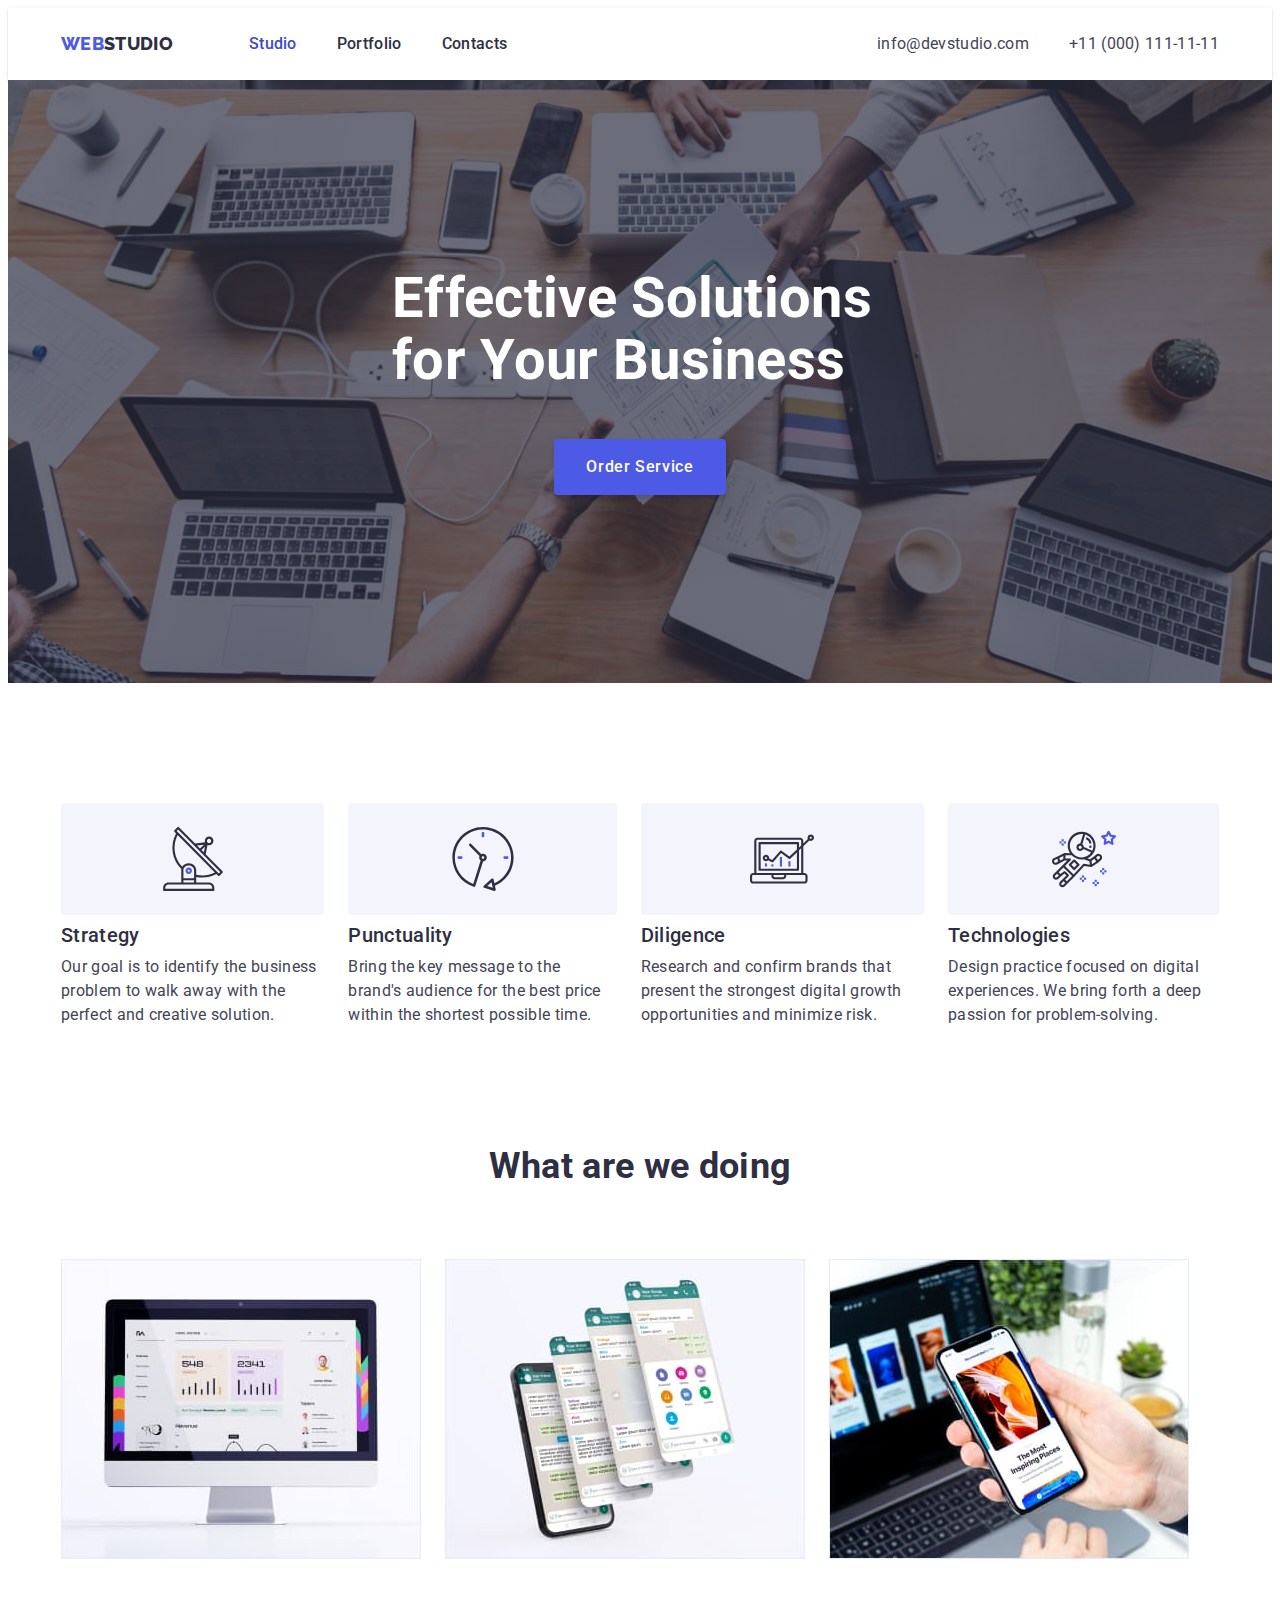
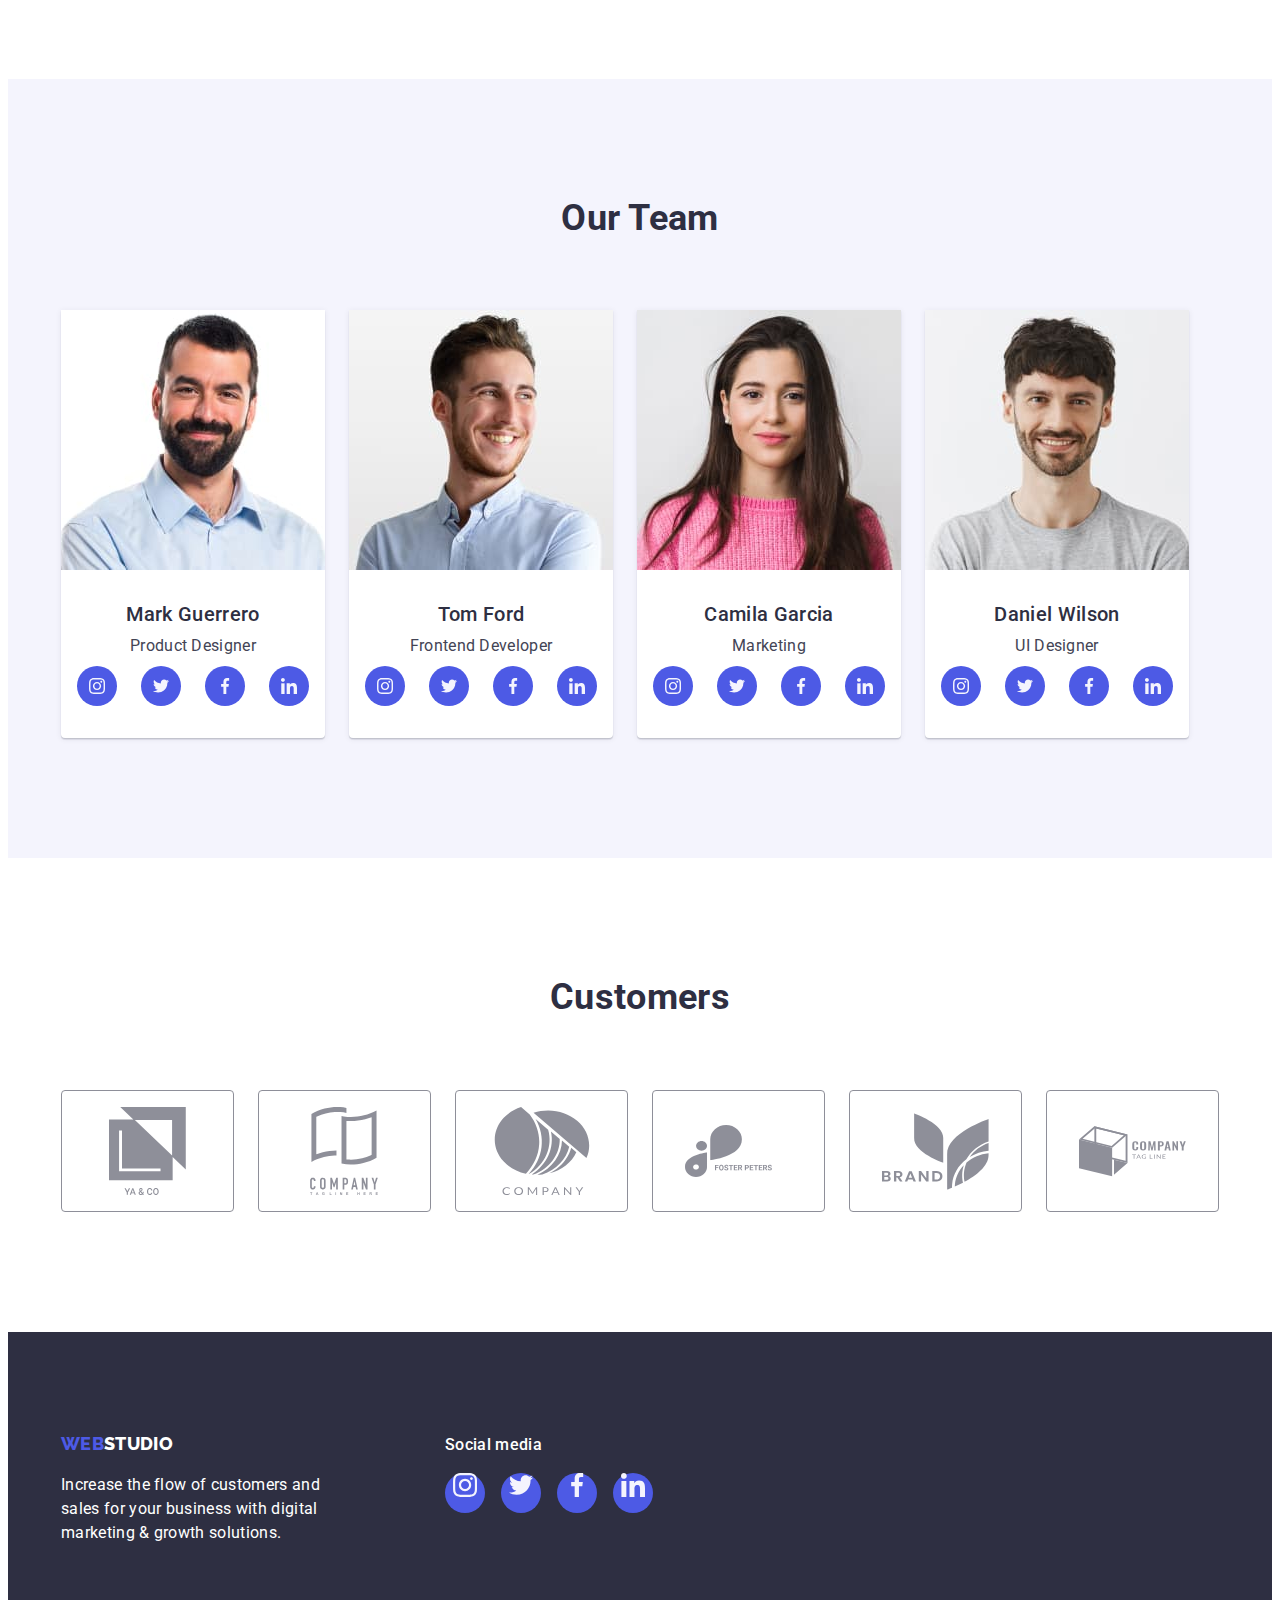
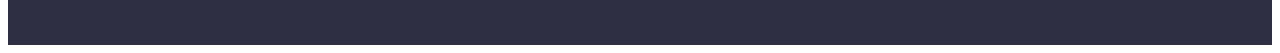
==== index.html @ f819ed76 "105" ====
<!DOCTYPE html>
<html lang="en">
	<head>
		<meta charset="UTF-8" />
		<meta http-equiv="X-UA-Compatible" content="IE=edge" />
		<meta name="viewport" content="width=device-width, initial-scale=1.0" />
		<link rel="preconnect" href="https://fonts.googleapis.com" />
		<link rel="preconnect" href="https://fonts.gstatic.com" crossorigin />
		<link
			href="https://fonts.googleapis.com/css2?family=Raleway:wght@800&family=Roboto:wght@400;500;700;900&display=swap"
			rel="stylesheet"
		/>
		<link
			rel="stylesheet"
			href="https://cdnjs.cloudflare.com/ajax/libs/modern-normalize/1.1.0/modern-normalize.min.css"
			integrity="sha512-wpPYUAdjBVSE4KJnH1VR1HeZfpl1ub8YT/NKx4PuQ5NmX2tKuGu6U/JRp5y+Y8XG2tV+wKQpNHVUX03MfMFn9Q=="
			crossorigin="anonymous"
			referrerpolicy="no-referrer"
		/>
		<link rel="stylesheet" href="./css/style.css" />
		<title>WebStudio</title>
	</head>
	<body>
		<header class="header">
			<div class="container navigation">
				<nav class="nav-links">
					<a class="logo link" href="./index.html">Web<span class="log dark">Studio</span></a>
					<ul class="list">
						<li><a class="nav link active" href="./index.html">Studio</a></li>
						<li><a class="nav link" href="./portfolio.html">Portfolio</a></li>
						<li><a class="nav link" href="">Contacts</a></li>
					</ul>
				</nav>
				<address class="address">
					<ul class="list">
						<li><a class="address link" href="mailto:info@devstudio.com">info@devstudio.com</a></li>
						<li><a class="address link" href="tel:+110001111111">+11 (000) 111-11-11</a></li>
					</ul>
				</address>
			</div>
		</header>
		<main>
			<section class="section-hero">
				<div class="hero-bg">
					<div class="container">
						<h1 class="hero-header">Effective Solutions <span class="hero-for">for</span> Your Business</h1>
						<button class="button hero" type="button">Order Service</button>
					</div>
				</div>
			</section>
			<section class="section adv">
				<div class="container advanteges">
					<h2 class="section-header hide">Our advanteges</h2>
					<ul class="list">
						<li class="adv-item rad">
							<h3 class="item-header">Strategy</h3>
							<p class="item-text">
								Our goal is to identify the business problem to walk away with the perfect and creative solution.
							</p>
						</li>
						<li class="adv-item clo">
							<div class="adv-icon "></div>
							<h3 class="item-header">Punctuality</h3>
							<p class="item-text">
								Bring the key message to the brand's audience for the best price within the shortest possible time.
							</p>
						</li>
						<li class="adv-item lap">
							<div class="adv-icon"></div>
							<h3 class="item-header">Diligence</h3>
							<p class="item-text">
								Research and confirm brands that present the strongest digital growth opportunities and minimize risk.
							</p>
						</li>
						<li class="adv-item ast">
							<div class="adv-icon"></div>
							<h3 class="item-header">Technologies</h3>
							<p class="item-text">
								Design practice focused on digital experiences. We bring forth a deep passion for problem-solving.
							</p>
						</li>
					</ul>
				</div>
			</section>
			<section class="section do">
				<div class="container doing">
					<h2 class="section-header">What are we doing</h2>
					<ul class="list">
						<li>
							<img src="./images/mac.jpg" alt="monoblock pc" width="360" height="300" />
						</li>
						<li>
							<img src="./images/screenshots.jpg" alt="phone and screenshots" width="360" height="300" />
						</li>
						<li>
							<img src="./images/phone.jpg" alt="phone in hand" width="360" height="300" />
						</li>
					</ul>
				</div>
			</section>
			<section class="section team">
				<div class="container team">
					<h2 class="section-header">Our Team</h2>
					<ul class="list">
						<li class="team item">
							<img class="portrate" src="./images/mark.jpg" alt="mark guerrero" width="264" height="260" />
							<div class="name-pos">
								<h3 class="name">Mark Guerrero</h3>
								<p class="position">Product Designer</p>
								<div class="socials">
									<ul class="icons list">
										<li>
											<a href="#" class="icon">
												<svg class="svg">
													<use href="./images/icons.svg#instagram"></use>
												</svg>
											</a>
										</li>
										<li>
											<a href="#" class="icon">
												<svg class="svg">
													<use href="./images/icons.svg#twitter"></use>
												</svg>
											</a>
										</li>
										<li>
											<a href="#" class="icon">
												<svg class="svg">
													<use href="./images/icons.svg#facebook"></use>
												</svg>
											</a>
										</li>
										<li>
											<a href="#" class="icon">
												<svg class="svg">
													<use href="./images/icons.svg#linkedin"></use>
												</svg>
											</a>
										</li>
									</ul>
								</div>
							</div>
						</li>
						<li class="team item">
							<img class="portrate" src="./images/tom.jpg" alt="tom ford" width="264" height="260" />
							<div class="name-pos">
								<h3 class="name">Tom Ford</h3>
								<p class="position">Frontend Developer</p>
								<div class="socials">
									<ul class="icons list">
										<li>
											<a href="#" class="icon">
												<svg class="svg">
													<use href="./images/icons.svg#instagram"></use>
												</svg>
											</a>
										</li>
										<li>
											<a href="#" class="icon">
												<svg class="svg">
													<use href="./images/icons.svg#twitter"></use>
												</svg>
											</a>
										</li>
										<li>
											<a href="#" class="icon">
												<svg class="svg">
													<use href="./images/icons.svg#facebook"></use>
												</svg>
											</a>
										</li>
										<li>
											<a href="#" class="icon">
												<svg class="svg">
													<use href="./images/icons.svg#linkedin"></use>
												</svg>
											</a>
										</li>
									</ul>
								</div>
							</div>
						</li>
						<li class="team item">
							<img class="portrate" src="./images/camila.jpg" alt="camila garcia" width="264" height="260" />
							<div class="name-pos">
								<h3 class="name">Camila Garcia</h3>
								<p class="position">Marketing</p>
								<div class="socials">
									<ul class="icons list">
										<li>
											<a href="#" class="icon">
												<svg class="svg">
													<use href="./images/icons.svg#instagram"></use>
												</svg>
											</a>
										</li>
										<li>
											<a href="#" class="icon">
												<svg class="svg">
													<use href="./images/icons.svg#twitter"></use>
												</svg>
											</a>
										</li>
										<li>
											<a href="#" class="icon">
												<svg class="svg">
													<use href="./images/icons.svg#facebook"></use>
												</svg>
											</a>
										</li>
										<li>
											<a href="#" class="icon">
												<svg class="svg">
													<use href="./images/icons.svg#linkedin"></use>
												</svg>
											</a>
										</li>
									</ul>
								</div>
							</div>
						</li>
						<li class="team item">
							<img class="portrate" src="./images/dan.jpg" alt="daniel wilson" width="264" height="260" />
							<div class="name-pos">
								<h3 class="name">Daniel Wilson</h3>
								<p class="position">UI Designer</p>
								<div class="socials">
									<ul class="icons list">
										<li>
											<a href="#" class="icon">
												<svg class="svg">
													<use href="./images/icons.svg#instagram"></use>
												</svg>
											</a>
										</li>
										<li>
											<a href="#" class="icon">
												<svg class="svg">
													<use href="./images/icons.svg#twitter"></use>
												</svg>
											</a>
										</li>
										<li>
											<a href="#" class="icon">
												<svg class="svg">
													<use href="./images/icons.svg#facebook"></use>
												</svg>
											</a>
										</li>
										<li>
											<a href="#" class="icon">
												<svg class="svg">
													<use href="./images/icons.svg#linkedin"></use>
												</svg>
											</a>
										</li>
									</ul>
								</div>
							</div>
						</li>
					</ul>
				</div>
			</section>
			<section class="customers">
				<div class="container">
					<h2 class="section-header">Customers</h2>
					<ul class="customers-items list">
						<li class="customer-item">
							<svg class="customer-svg">
								<use href="./images/icons.svg#ya-co"></use>
							</svg>
						</li>
						<li class="customer-item">
							<svg class="customer-svg">
								<use href="./images/icons.svg#company"></use>
							</svg>
						</li>
						<li class="customer-item">
							<svg class="customer-svg">
								<use href="./images/icons.svg#company-circle"></use>
							</svg>
						</li>
						<li class="customer-item">
							<svg class="customer-svg">
								<use href="./images/icons.svg#foster"></use>
							</svg>
						</li>
						<li class="customer-item">
							<svg class="customer-svg">
								<use href="./images/icons.svg#brand"></use>
							</svg>
						</li>
						<li class="customer-item">
							<svg class="customer-svg">
								<use href="./images/icons.svg#tag"></use>
							</svg>
						</li>
					</ul>
				</div>
			</section>
			<!-- customers -->
		</main>
		<footer class="footer">
			<div class="container foot">
				<div class="webstudio">
					<a class="logo link" href="./index.html">Web<span class="logo white">Studio</span></a>
					<p class="footer text">
						Increase the flow of customers and sales for your business with digital marketing & growth solutions.
					</p>
				</div>
				<div class="social-media">
					<p class="social-head">Social media</p>
					<ul class="social-icons list">
						<li class="social-item">
							<a href="https://www.instagram.com/" class="social-icon">
								<svg width="24px" height="24px" class="social-svg">
									<use href="./images/icons.svg#instagram"></use>
								</svg>
							</a>
						</li>
						<li class="social-item">
							<a href="https://twitter.com/"  class="social-icon">
								<svg width="24px" height="24px" class="social-svg">
									<use href="./images/icons.svg#twitter"></use>
								</svg>
							</a>
						</li>
						<li class="social-item">
							<a href="https://www.facebook.com/"  class="social-icon">
								<svg width="24px" height="24px" class="social-svg">
									<use href="./images/icons.svg#facebook"></use>
								</svg>
							</a>
						</li>
						<li class="social-item">
							<a href="https://ua.linkedin.com/"  class="social-icon">
								<svg width="24px" height="24px" class="social-svg">
									<use href="./images/icons.svg#linkedin"></use>
								</svg>
							</a>
						</li>
					</ul>
				</div>
			</div>
		</footer>
	</body>
</html>
---- css/style.css ----
:root {
	--body-text-color: #434455;
	--primery-white-color: #ffffff;
	--header-text-color: #2e2f42;
	--primery-brend-color: #4d5ae5;
	--accent-link-color: #404bbf;
	--border-color: #e7e9fc;
	--secondary-white-color: #f4f4fd;
}

body {
	font-family: "Roboto", sans-serif;
	font-size: 16px;
	line-height: 1.5;
	font-style: normal;
	font-weight: 400;
	color: var(--body-text-color);
	background-color: var(--primery-white-color);
	letter-spacing: 0.02em;
}
h1,
h2,
h3,
h4,
h5,
h6,
p,
ul {
	margin-top: 0;
	margin-bottom: 0;
}

ul {
	padding-left: 0;
}

img {
	display: block;
	min-width: 100%;
	height: auto;
}

.list {
	list-style: none;
}

.link {
	text-decoration: none;
	font-style: normal;
}

.container {
	width: 1158px;
	padding-left: 15px;
	padding-right: 15px;
	margin: 0 auto;
}
/* стили для index.html*/
/* header */
.header {
	box-shadow: 0px 2px 1px rgba(46, 47, 66, 0.08), 0px 1px 1px rgba(46, 47, 66, 0.16), 0px 1px 6px rgba(46, 47, 66, 0.08);
	padding-top: 24px;
	padding-bottom: 24px;
}

.navigation,
.nav-links,
.nav-links .list,
.address > .list {
	display: flex;
}

.navigation {
	/* justify-content: space-between; */
}

.nav-links ul li:not(:last-child) {
	margin-right: 40px;
}

.address ul li:first-child {
	margin-right: 40px;
}

.logo {
	text-transform: uppercase;
	font-family: "Raleway";
	font-weight: 800;
	font-size: 18px;
	line-height: 1.3;
	color: var(--primery-brend-color);
	margin-right: 76px;
}

.log.dark {
	color: var(--header-text-color);
}

.logo.white {
	color: var(--primery-white-color);
}

.nav.link {
	font-weight: 500;
	color: var(--header-text-color);
}

.nav.link:hover,
.nav.link:focus {
	color: var(--accent-link-color);
}

.nav.link.active {
	color: var(--accent-link-color);
}
.address {
	margin-left: auto;
}
.address.link {
	color: var(--body-text-color);
}

.address.link:hover {
	color: var(--accent-link-color);
}

/* main */

.section-hero {
	background-image: linear-gradient(rgba(46, 47, 66, 0.7), rgba(46, 47, 66, 0.7)), url(../images/img-name.jpeg);
	background-color: #2e2f42;
	background-repeat: no-repeat;
	background-size: cover;
	background-position: center;
	box-sizing: border-box;
	max-width: 1440px;
	margin-left: auto;
	margin-right: auto;
	text-transform: capitalize;
	padding-top: 188px;
	padding-bottom: 188px;
}

.hero-for {
	text-transform: none;
}

.hero-header {
	width: 496px;
	margin-bottom: 48px;
	color: var(--primery-white-color);
	font-weight: 700;
	font-size: 56px;
	line-height: 1.1;
	margin-right: auto;
	margin-left: auto;
}

.button.hero {
	font-family: inherit;
	background-color: var(--primery-brend-color);
	color: var(--primery-white-color);
	font-weight: 500;
	font-size: inherit;
	line-height: inherit;
	letter-spacing: 0.04em;
	cursor: pointer;
	padding: 16px 32px;
	gap: 10px;
	box-shadow: 0px 4px 4px rgba(0, 0, 0, 0.15);
	border-style: none;
	border-radius: 4px;
	margin: 0 auto;
	display: block;
}

.button.hero:hover {
	background-color: var(--accent-link-color);
}

/* advanteges*/

.item-header {
	color: var(--header-text-color);
	font-weight: 500;
	font-size: 20px;
	line-height: 1.2;
	margin-bottom: 8px;
}

.section.adv {
	padding-top: 120px;
	padding-bottom: 120px;
}
.advanteges .list {
	display: flex;
	gap: 24px;
}

.hide .list {
	color: var(--header-text-color);
}

.adv-item::before {
	content: "";
	display: block;
	margin-bottom: 8px;
	width: 100%;
	height: 112px;
	border-radius: 4px;
	/* padding: 24px 102px; */
	fill: var(--header-text-color);
	background-color: var(--secondary-white-color);
}

.rad::before {
	content: "";
	display: block;
	background-image: url(../images/radar.svg);
	background-repeat: no-repeat;
	background-position: center;
	background-size: 64px 64px;
}

.clo::before {
	content: "";
	display: block;
	background-image: url(../images/clock.svg);
	background-repeat: no-repeat;
	background-position: center;
	background-size: 64px 64px;
}

.lap::before {
	content: "";
	display: block;
	background-image: url(../images/laptop.svg);
	background-repeat: no-repeat;
	background-position: center;
	background-size: 64px 64px;
}

.ast::before {
	content: "";
	display: block;
	background-image: url(../images/astronaut.svg);
	background-repeat: no-repeat;
	background-position: center;
	background-size: 64px 64px;
}

/* doing */

.section-header {
	color: var(--header-text-color);
	font-weight: 700;
	font-size: 36px;
	line-height: 1.1;
	text-align: center;
	margin-bottom: 72px;
}

.doing .list {
	display: flex;
	gap: 24px;
}

.section.do {
	padding-bottom: 120px;
}

.pic {
	border: 1px solid var(--border-color);
}

.section.team {
	background-color: var(--secondary-white-color);
	padding-top: 120px;
	padding-bottom: 120px;
}

.team.item {
	background-color: var(--primery-white-color);
	box-shadow: 0px 1px 6px rgba(46, 47, 66, 0.08), 0px 1px 1px rgba(46, 47, 66, 0.16), 0px 2px 1px rgba(46, 47, 66, 0.08);
	border-radius: 0px 0px 4px 4px;
}

.team .list {
	display: flex;
	gap: 24px;
}

.socials {
	display: flex;
	justify-content: center;
}

.icons {
	display: flex;
	gap: 24px;
}

.icon {
	display: flex;
	justify-content: center;
	align-items: center;
	width: 40px;
	height: 40px;
	background-color: #4d5ae5;
	border-radius: 50%;
	color: var(--secondary-white-color);
}

.icon:hover {
	background-color: var(--accent-link-color);
}

.svg {
	width: 40%;
	height: 40%;
	fill: currentColor;
}

.name-pos {
	padding-top: 32px;
	padding-bottom: 32px;
}

.name {
	color: var(--header-text-color);
	font-weight: 500;
	font-size: 20px;
	line-height: 1.2;
	text-align: center;
	margin-bottom: 8px;
}

.position {
	text-align: center;
	margin-bottom: 8px;
}

.customers {
	padding-top: 120px;
	padding-bottom: 120px;
}

.customers-items {
	display: flex;
	gap: 24px;
	margin-right: auto;
	margin-left: auto;
}

.customer-item {
	border: 1px solid #8e8f99;
	border-radius: 4px;
	padding: 16px 32px;
	height: 88px;
	width: calc(100% / 6);
}

.customer-svg {
	width: 100%;
	height: 100%;
	display: block;
	fill: #8e8f99;
}

/* footer */

footer.footer {
	padding-top: 100px;
	padding-bottom: 100px;
}

.webstudio {
	margin-right: 120px;
	/* width: calc(100% / 3); */
}

.footer {
	background-color: var(--header-text-color);
}

.container.foot {
	display: flex;
	align-items: baseline;
	/* gap: 120px; */
}

.footer.text {
	color: var(--primery-white-color);
	max-width: 264px;
	margin-top: 16px;
}

.container.foot > .logo.link {
	display: inline-block;
	margin-bottom: 16px;
}

.social-media {
	/* width: calc(100%-120px / 3 ); */
}

.social-head {
	font-weight: 500;
	color: var(--primery-white-color);
	margin-bottom: 16px;
}

.social-icons {
	display: flex;
	gap: 16px;
}

.social-item {
	background-color: var(--primery-brend-color);
	border-radius: 50%;
	width: 40px;
	height: 40px;
}

.social-item:hover {
	background-color: #31d0aa;
}
.social-icon {
	display: flex;
	justify-content: center;
	align-items: center;

	/* background-color: var(--primery-brend-color);
	border-radius: 50%; */
	color: var(--secondary-white-color);
}

.social-icon:hover {
	/* background-color: #31d0aa; */
}

.social-svg {
	fill: currentColor;
	height: 60%;
	width: 60%;
}

/* portfolio */
/* main */
/* filter */

.filter-button {
	font-family: inherit;
	font-size: inherit;
	line-height: inherit;
	letter-spacing: inherit;
	font-weight: 500;
	padding: 12px 24px;
	border: 1px solid var(--border-color);
	border-radius: 4px;
	color: var(--primery-brend-color);
	background-color: var(--secondary-white-color);
	border-color: var(--border-color);
	cursor: pointer;
}

.filter-button:hover,
.filter-button:focus {
	color: var(--primery-white-color);
	background-color: var(--accent-link-color);
	border-color: var(--accent-link-color);
	box-shadow: 0px 3px 1px rgba(0, 0, 0, 0.1), 0px 2px 1px rgba(0, 0, 0, 0.08), 0px 2px 2px rgba(0, 0, 0, 0.12);
}

section.filters {
	padding-top: 96px;
	padding-bottom: 120px;
}

.filters.list {
	display: flex;
	gap: 24px;
	margin-bottom: 72px;
	justify-content: center;
}

.filters.list + .list {
	display: flex;
	flex-wrap: wrap;
}

.port-var {
	margin-right: 24px;
	margin-bottom: 48px;
}

.port-var:nth-last-child(-n + 3) {
	margin-bottom: 0;
}

.list li:nth-child(3n) {
	margin-right: 0;
}

.post-name {
	border-bottom: 1px solid var(--border-color);
	border-left: 1px solid var(--border-color);
	border-right: 1px solid var(--border-color);
	padding-top: 32px;
	padding-bottom: 32px;
	padding-left: 16px;
	padding-right: 16px;
}

.post-name:hover {
	border-bottom: 1px solid var(--secondary-white-color);
	border-left: 1px solid var(--secondary-white-color);
	border-right: 1px solid var(--secondary-white-color);
	box-shadow: 0px 1px 6px rgba(46, 47, 66, 0.08), 0px 1px 1px rgba(46, 47, 66, 0.16), 0px 2px 1px rgba(46, 47, 66, 0.08);
}

.port-name {
	color: var(--header-text-color);
	font-weight: 500;
	font-size: 20px;
	line-height: 1.2;
	margin-bottom: 8px;
}

.port-filtr {
	color: var(--body-text-color);
}

.img-variant {
	display: block;
	width: inherit;
}

.hide {
	position: absolute;
	width: 1px;
	height: 1px;
	margin: -1px;
	border: 0;
	padding: 0;
	white-space: nowrap;
	clip-path: inset(100%);
	clip: rect(0 0 0 0);
	overflow: hidden;
}
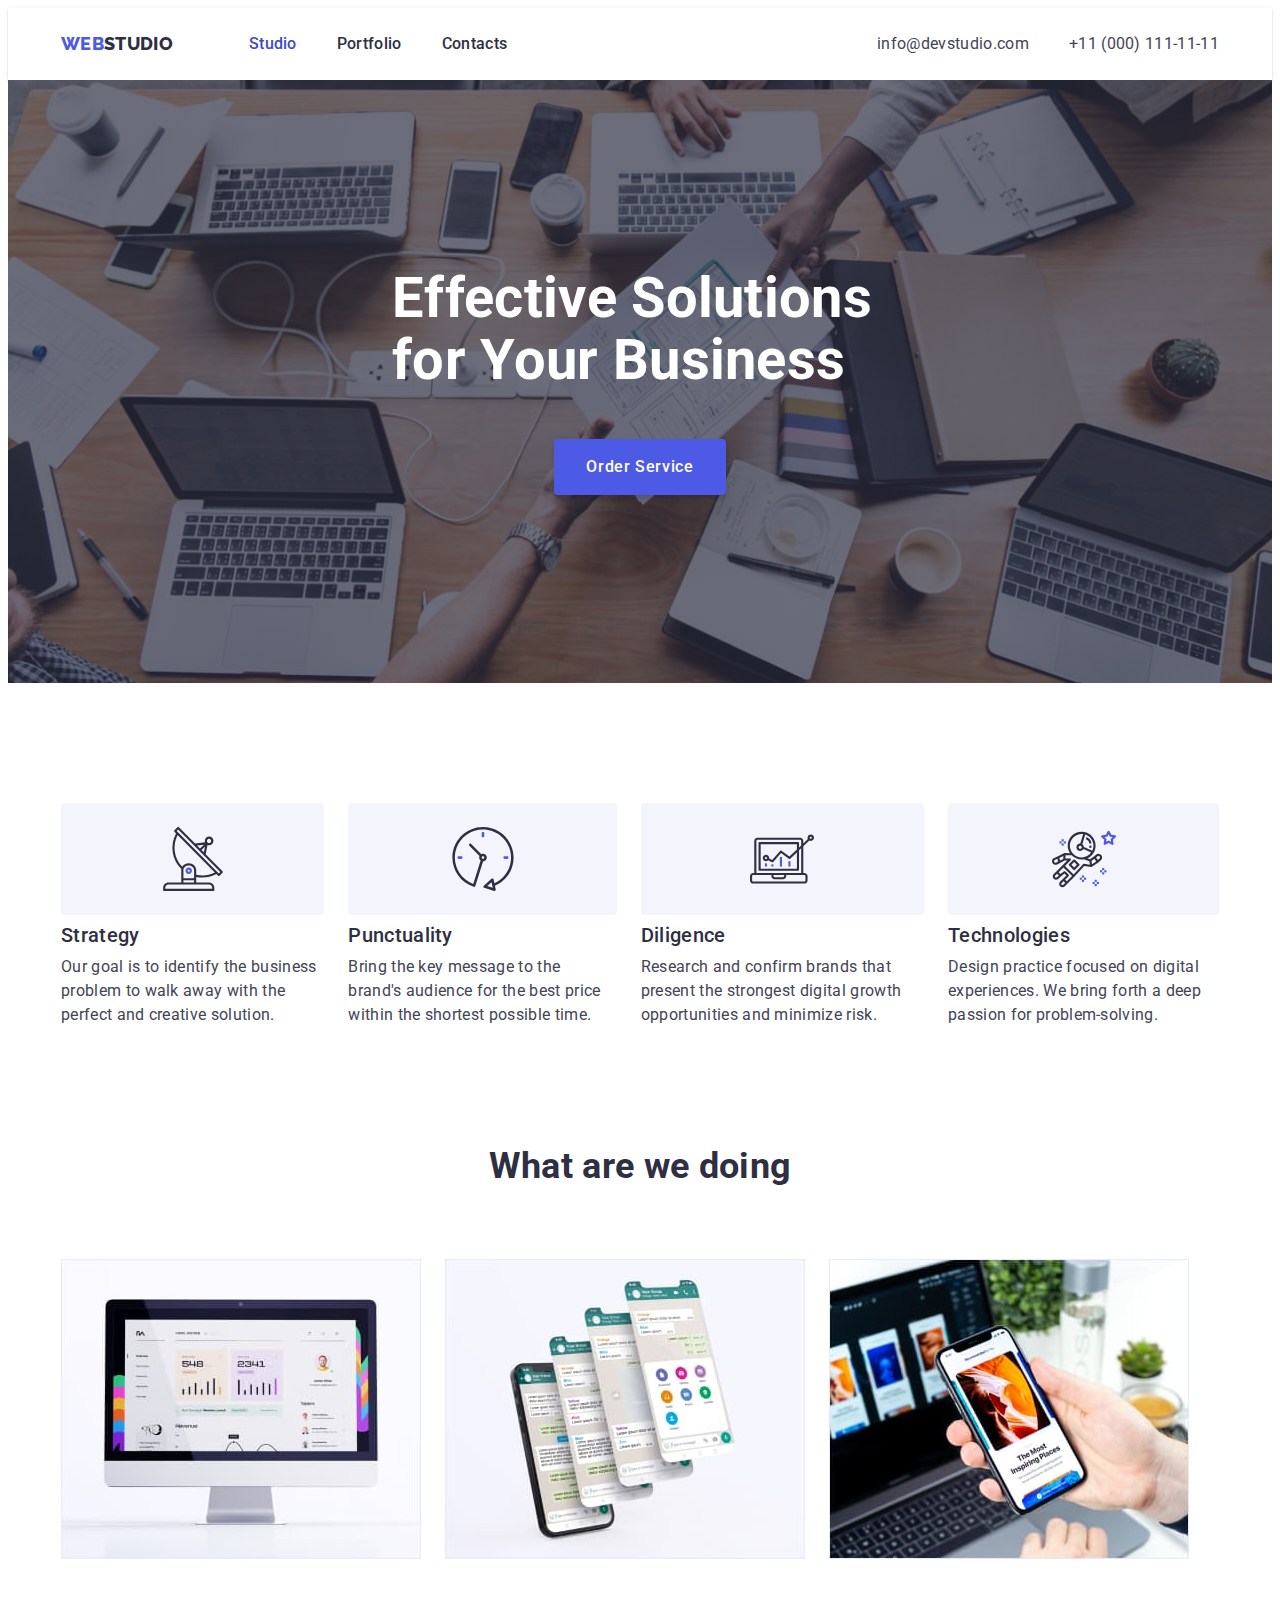
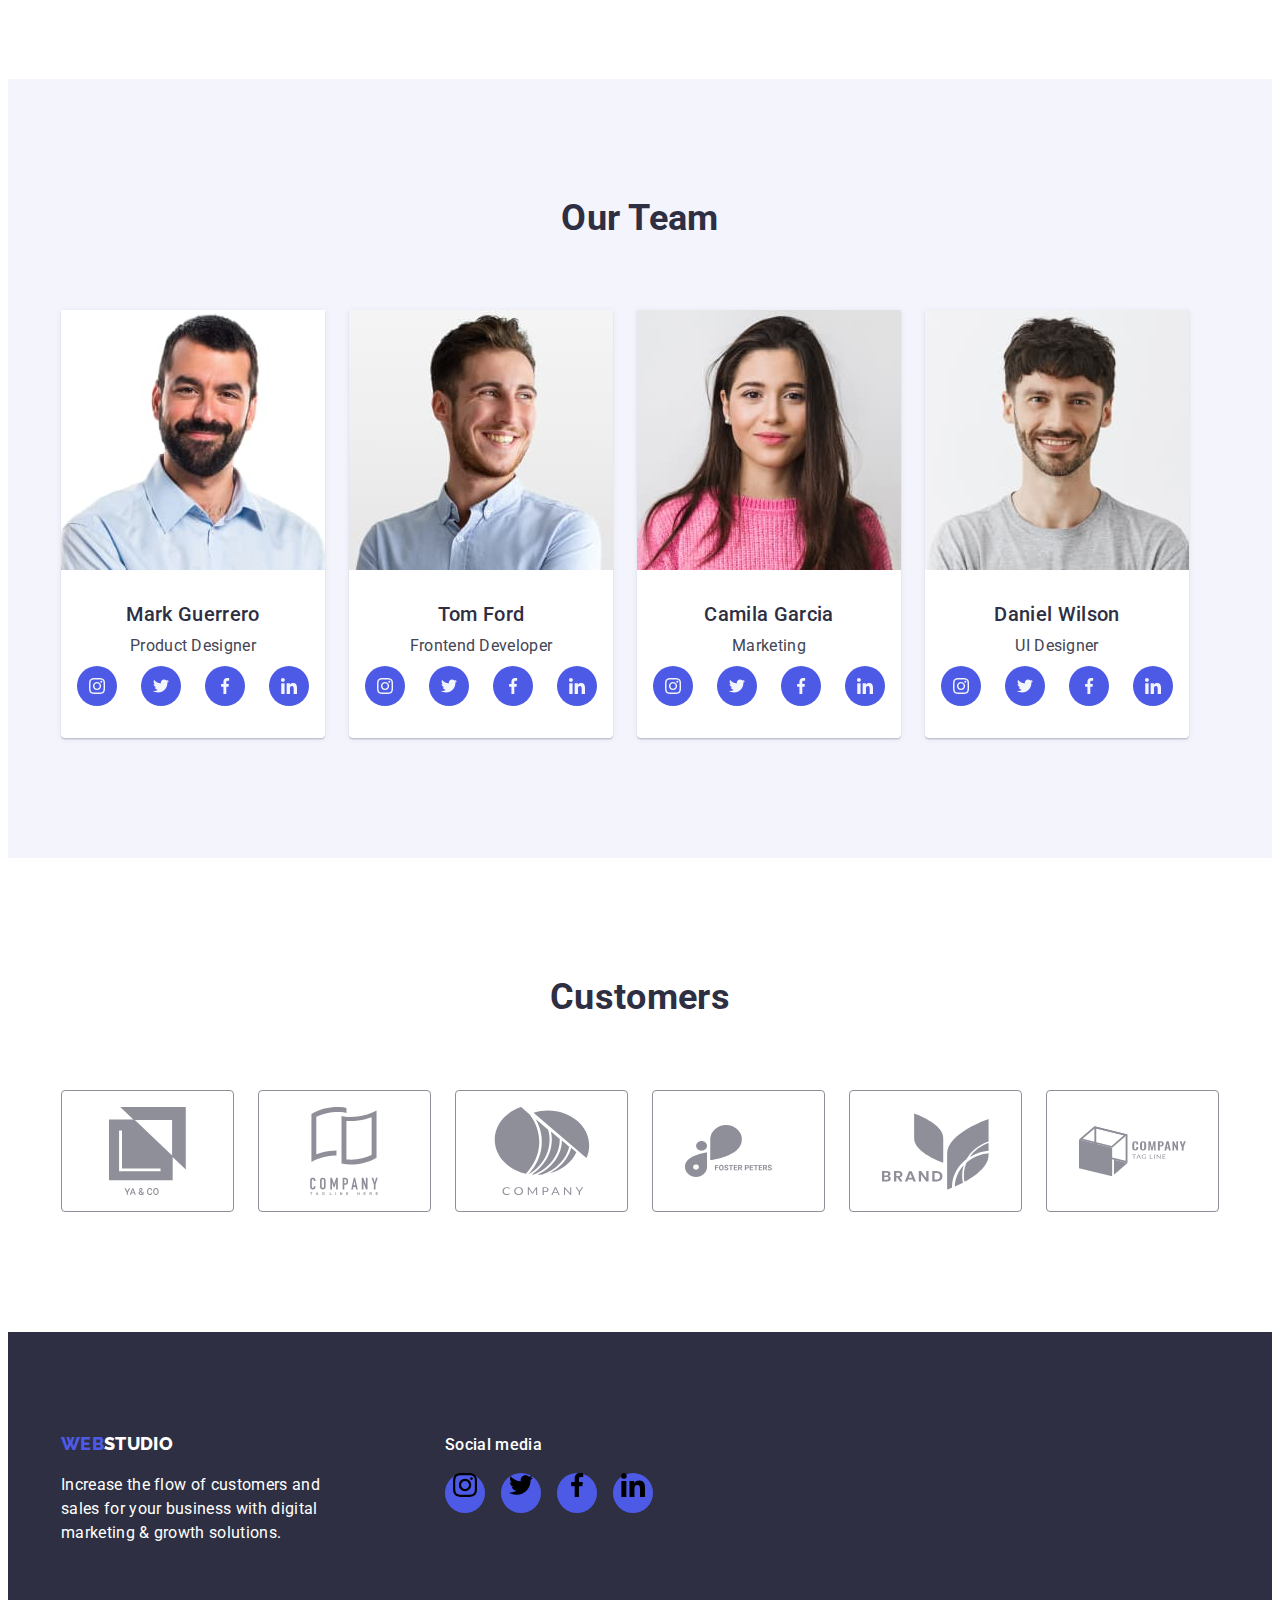
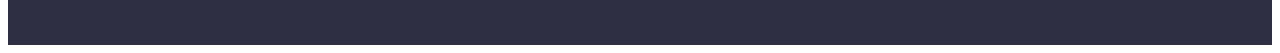
==== commit 44c08952: "105/3" ====
--- a/index.html
+++ b/index.html
@@ -313,28 +313,28 @@
 					<ul class="social-icons list">
 						<li class="social-item">
 							<a href="https://www.instagram.com/" class="social-icon">
-								<svg width="24px" height="24px" class="social-svg">
+								<svg width="24" height="24" >
 									<use href="./images/icons.svg#instagram"></use>
 								</svg>
 							</a>
 						</li>
 						<li class="social-item">
 							<a href="https://twitter.com/"  class="social-icon">
-								<svg width="24px" height="24px" class="social-svg">
+								<svg width="24" height="24" >
 									<use href="./images/icons.svg#twitter"></use>
 								</svg>
 							</a>
 						</li>
 						<li class="social-item">
 							<a href="https://www.facebook.com/"  class="social-icon">
-								<svg width="24px" height="24px" class="social-svg">
+								<svg width="24" height="24" >
 									<use href="./images/icons.svg#facebook"></use>
 								</svg>
 							</a>
 						</li>
 						<li class="social-item">
 							<a href="https://ua.linkedin.com/"  class="social-icon">
-								<svg width="24px" height="24px" class="social-svg">
+								<svg width="24" height="24" >
 									<use href="./images/icons.svg#linkedin"></use>
 								</svg>
 							</a>
--- a/css/style.css
+++ b/css/style.css
@@ -441,8 +441,6 @@
 
 .social-svg {
 	fill: currentColor;
-	height: 60%;
-	width: 60%;
 }
 
 /* portfolio */
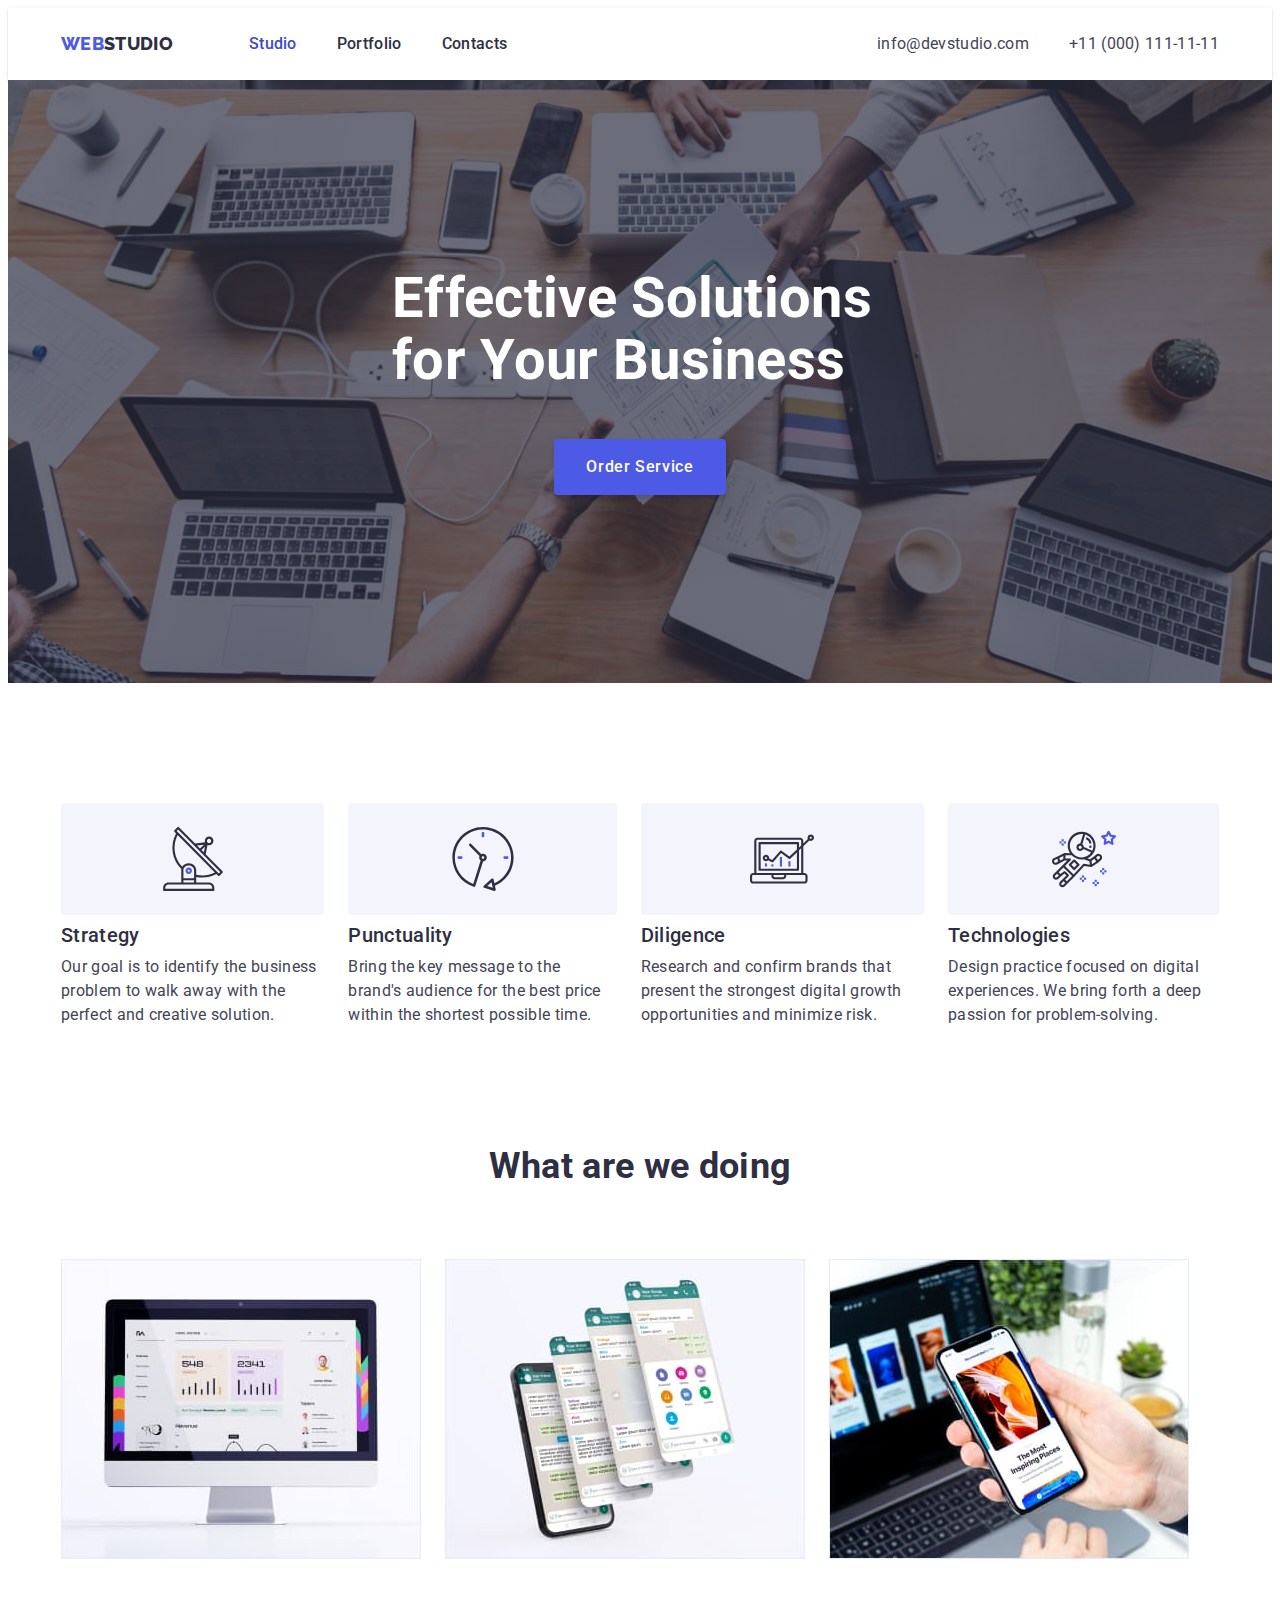
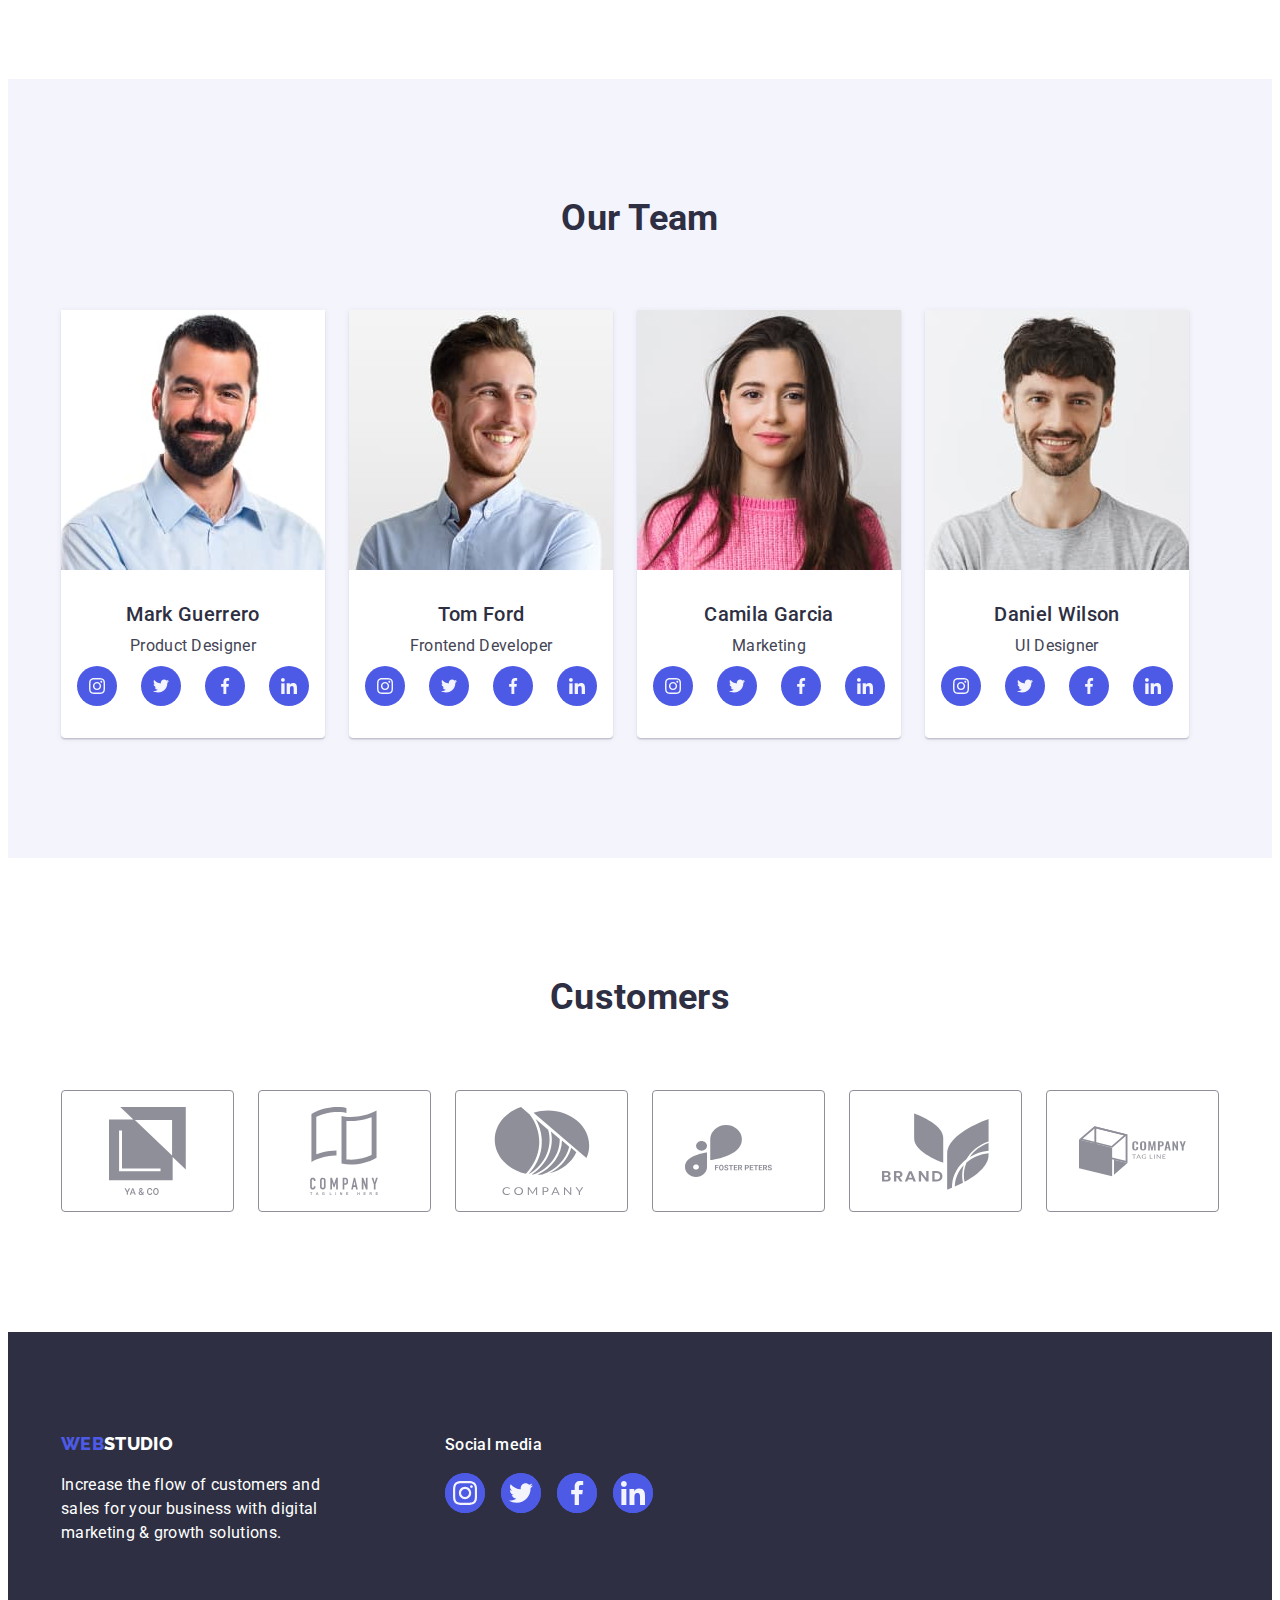
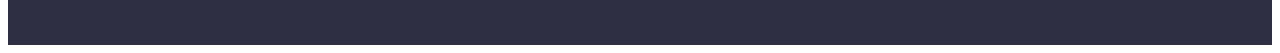
==== commit a9d2ffd1: "110" ====
--- a/index.html
+++ b/index.html
@@ -313,28 +313,28 @@
 					<ul class="social-icons list">
 						<li class="social-item">
 							<a href="https://www.instagram.com/" class="social-icon">
-								<svg width="24" height="24" >
+								<svg width="24" height="24" class="social-svg">
 									<use href="./images/icons.svg#instagram"></use>
 								</svg>
 							</a>
 						</li>
 						<li class="social-item">
 							<a href="https://twitter.com/"  class="social-icon">
-								<svg width="24" height="24" >
+								<svg width="24" height="24" class="social-svg">
 									<use href="./images/icons.svg#twitter"></use>
 								</svg>
 							</a>
 						</li>
 						<li class="social-item">
 							<a href="https://www.facebook.com/"  class="social-icon">
-								<svg width="24" height="24" >
+								<svg width="24" height="24" class="social-svg">
 									<use href="./images/icons.svg#facebook"></use>
 								</svg>
 							</a>
 						</li>
 						<li class="social-item">
 							<a href="https://ua.linkedin.com/"  class="social-icon">
-								<svg width="24" height="24" >
+								<svg width="24" height="24" class="social-svg">
 									<use href="./images/icons.svg#linkedin"></use>
 								</svg>
 							</a>
--- a/css/style.css
+++ b/css/style.css
@@ -427,16 +427,16 @@
 }
 .social-icon {
 	display: flex;
+  height: 100%;
+	background-color: var(--primery-brend-color);
+	border-radius: 50%;
 	justify-content: center;
 	align-items: center;
-
-	/* background-color: var(--primery-brend-color);
-	border-radius: 50%; */
 	color: var(--secondary-white-color);
 }
 
 .social-icon:hover {
-	/* background-color: #31d0aa; */
+	background-color: #31d0aa;
 }
 
 .social-svg {
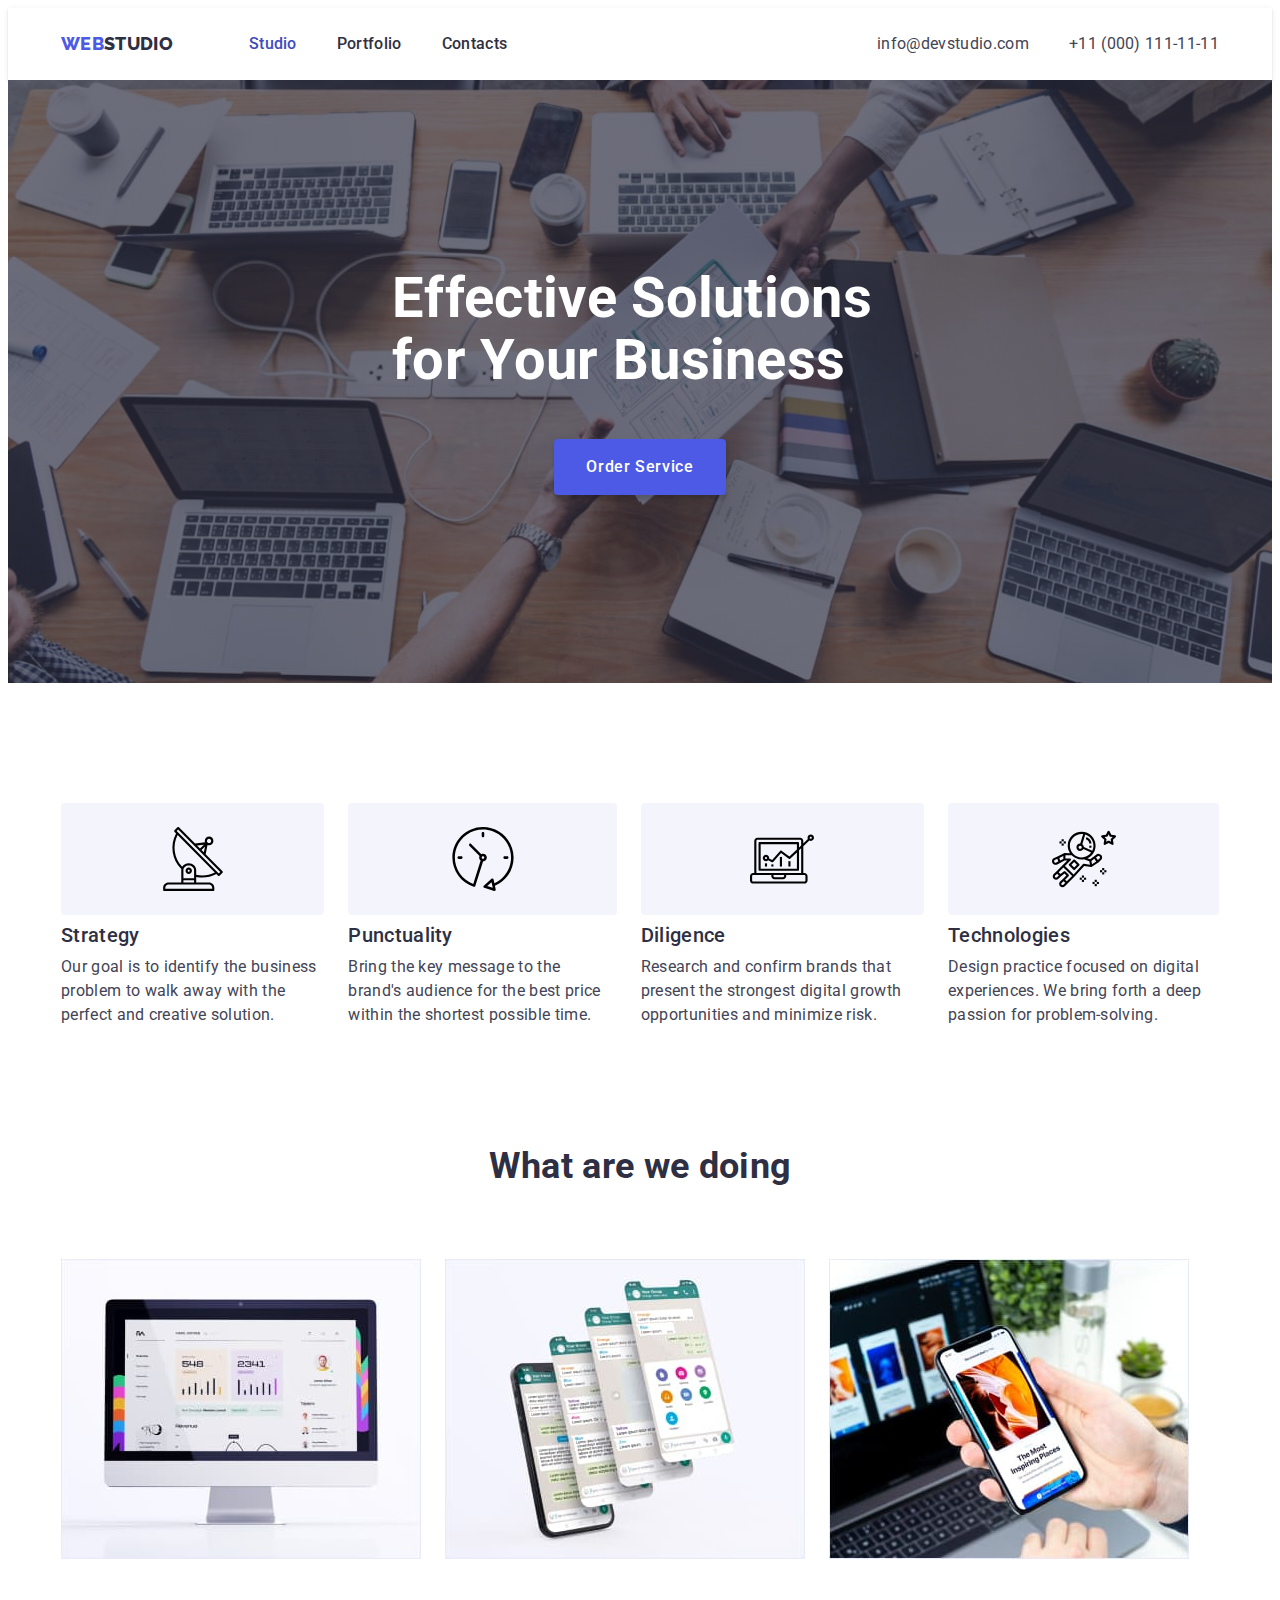
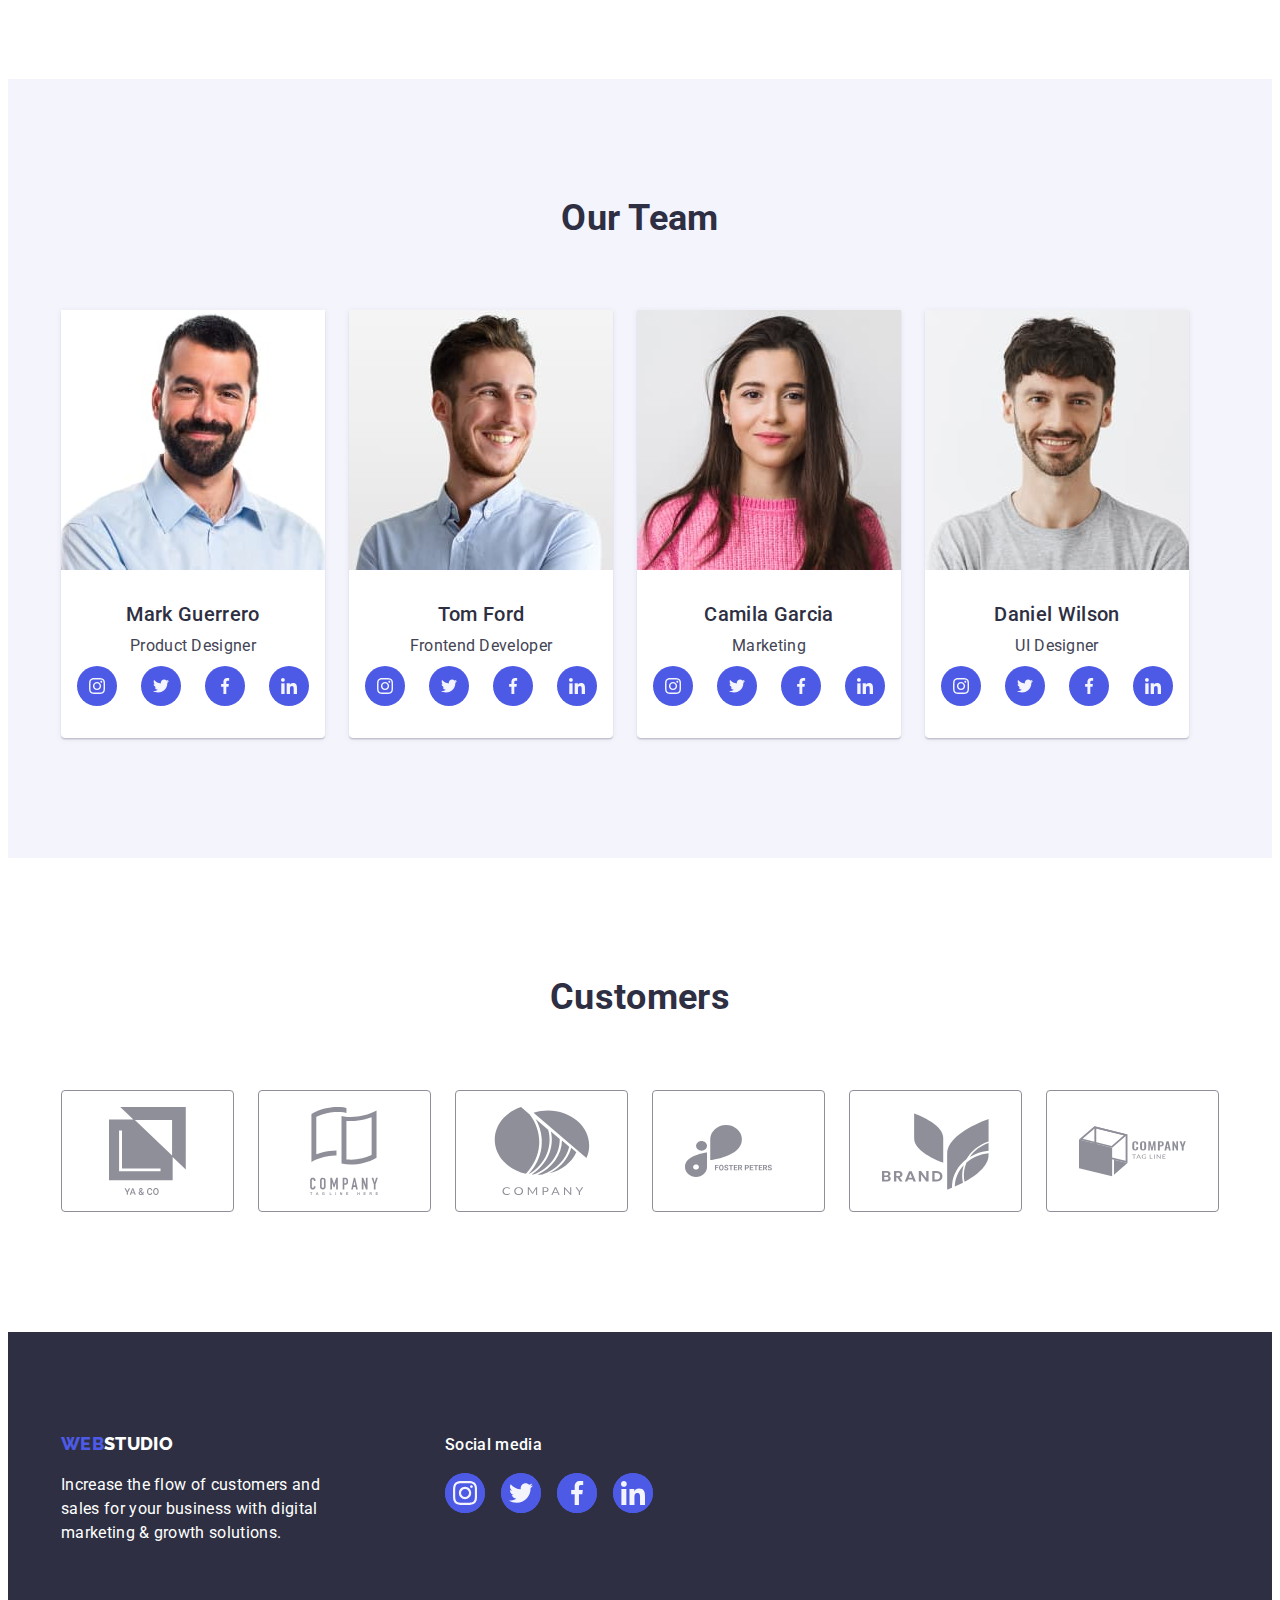
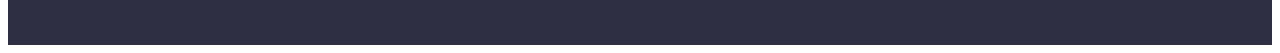
==== commit 301c052b: "136" ====
--- a/index.html
+++ b/index.html
@@ -53,12 +53,22 @@
 					<h2 class="section-header hide">Our advanteges</h2>
 					<ul class="list">
 						<li class="adv-item rad">
+							<div class="picture">
+								<svg width="64" height="64">
+									<use href="./images/icons.svg#radar"></use>
+								</svg>
+							</div>
 							<h3 class="item-header">Strategy</h3>
 							<p class="item-text">
 								Our goal is to identify the business problem to walk away with the perfect and creative solution.
 							</p>
 						</li>
 						<li class="adv-item clo">
+							<div class="picture">
+								<svg width="64" height="64">
+									<use href="./images/icons.svg#clock"></use>
+								</svg>
+							</div>
 							<div class="adv-icon "></div>
 							<h3 class="item-header">Punctuality</h3>
 							<p class="item-text">
@@ -66,6 +76,11 @@
 							</p>
 						</li>
 						<li class="adv-item lap">
+							<div class="picture">
+								<svg width="64" height="64">
+									<use href="./images/icons.svg#laptop"></use>
+								</svg>
+							</div>
 							<div class="adv-icon"></div>
 							<h3 class="item-header">Diligence</h3>
 							<p class="item-text">
@@ -73,6 +88,11 @@
 							</p>
 						</li>
 						<li class="adv-item ast">
+							<div class="picture">
+								<svg width="64" height="64">
+									<use href="./images/icons.svg#astronaut"></use>
+								</svg>
+							</div>
 							<div class="adv-icon"></div>
 							<h3 class="item-header">Technologies</h3>
 							<p class="item-text">
--- a/css/style.css
+++ b/css/style.css
@@ -201,19 +201,29 @@
 	color: var(--header-text-color);
 }
 
-.adv-item::before {
+.picture {
+	display: flex;
+	align-items: center;
+	justify-content: center;
+	height: 112px;
+	background-color: #f4f4fd; 
+	border-radius: 4px;
+	margin-bottom: 8px;
+}
+
+/* .adv-item::before {
 	content: "";
 	display: block;
-	margin-bottom: 8px;
-	width: 100%;
+	
+	
 	height: 112px;
 	border-radius: 4px;
-	/* padding: 24px 102px; */
+	
 	fill: var(--header-text-color);
-	background-color: var(--secondary-white-color);
-}
-
-.rad::before {
+	background-color: var(--secondary-white-colo);
+} */
+
+/* .rad::before {
 	content: "";
 	display: block;
 	background-image: url(../images/radar.svg);
@@ -247,7 +257,7 @@
 	background-repeat: no-repeat;
 	background-position: center;
 	background-size: 64px 64px;
-}
+} */
 
 /* doing */
 
@@ -435,12 +445,16 @@
 	color: var(--secondary-white-color);
 }
 
-.social-icon:hover {
+.social-icon:hover{
 	background-color: #31d0aa;
 }
 
+.social-icon:focus {
+	background-color: #31d0aa;
+}
+
 .social-svg {
-	fill: currentColor;
+	fill: var(--secondary-white-color);
 }
 
 /* portfolio */
@@ -494,6 +508,19 @@
 
 .port-var:nth-last-child(-n + 3) {
 	margin-bottom: 0;
+}
+
+.project {
+	display: block;
+	text-decoration: none;
+}
+
+.project:hover {
+	box-shadow: 0px 1px 6px rgba(46, 47, 66, 0.08), 0px 1px 1px rgba(46, 47, 66, 0.16), 0px 2px 1px rgba(46, 47, 66, 0.08); 
+}
+
+.project:focus {
+	box-shadow: 0px 1px 6px rgba(46, 47, 66, 0.08), 0px 1px 1px rgba(46, 47, 66, 0.16), 0px 2px 1px rgba(46, 47, 66, 0.08); 
 }
 
 .list li:nth-child(3n) {
@@ -514,7 +541,6 @@
 	border-bottom: 1px solid var(--secondary-white-color);
 	border-left: 1px solid var(--secondary-white-color);
 	border-right: 1px solid var(--secondary-white-color);
-	box-shadow: 0px 1px 6px rgba(46, 47, 66, 0.08), 0px 1px 1px rgba(46, 47, 66, 0.16), 0px 2px 1px rgba(46, 47, 66, 0.08);
 }
 
 .port-name {
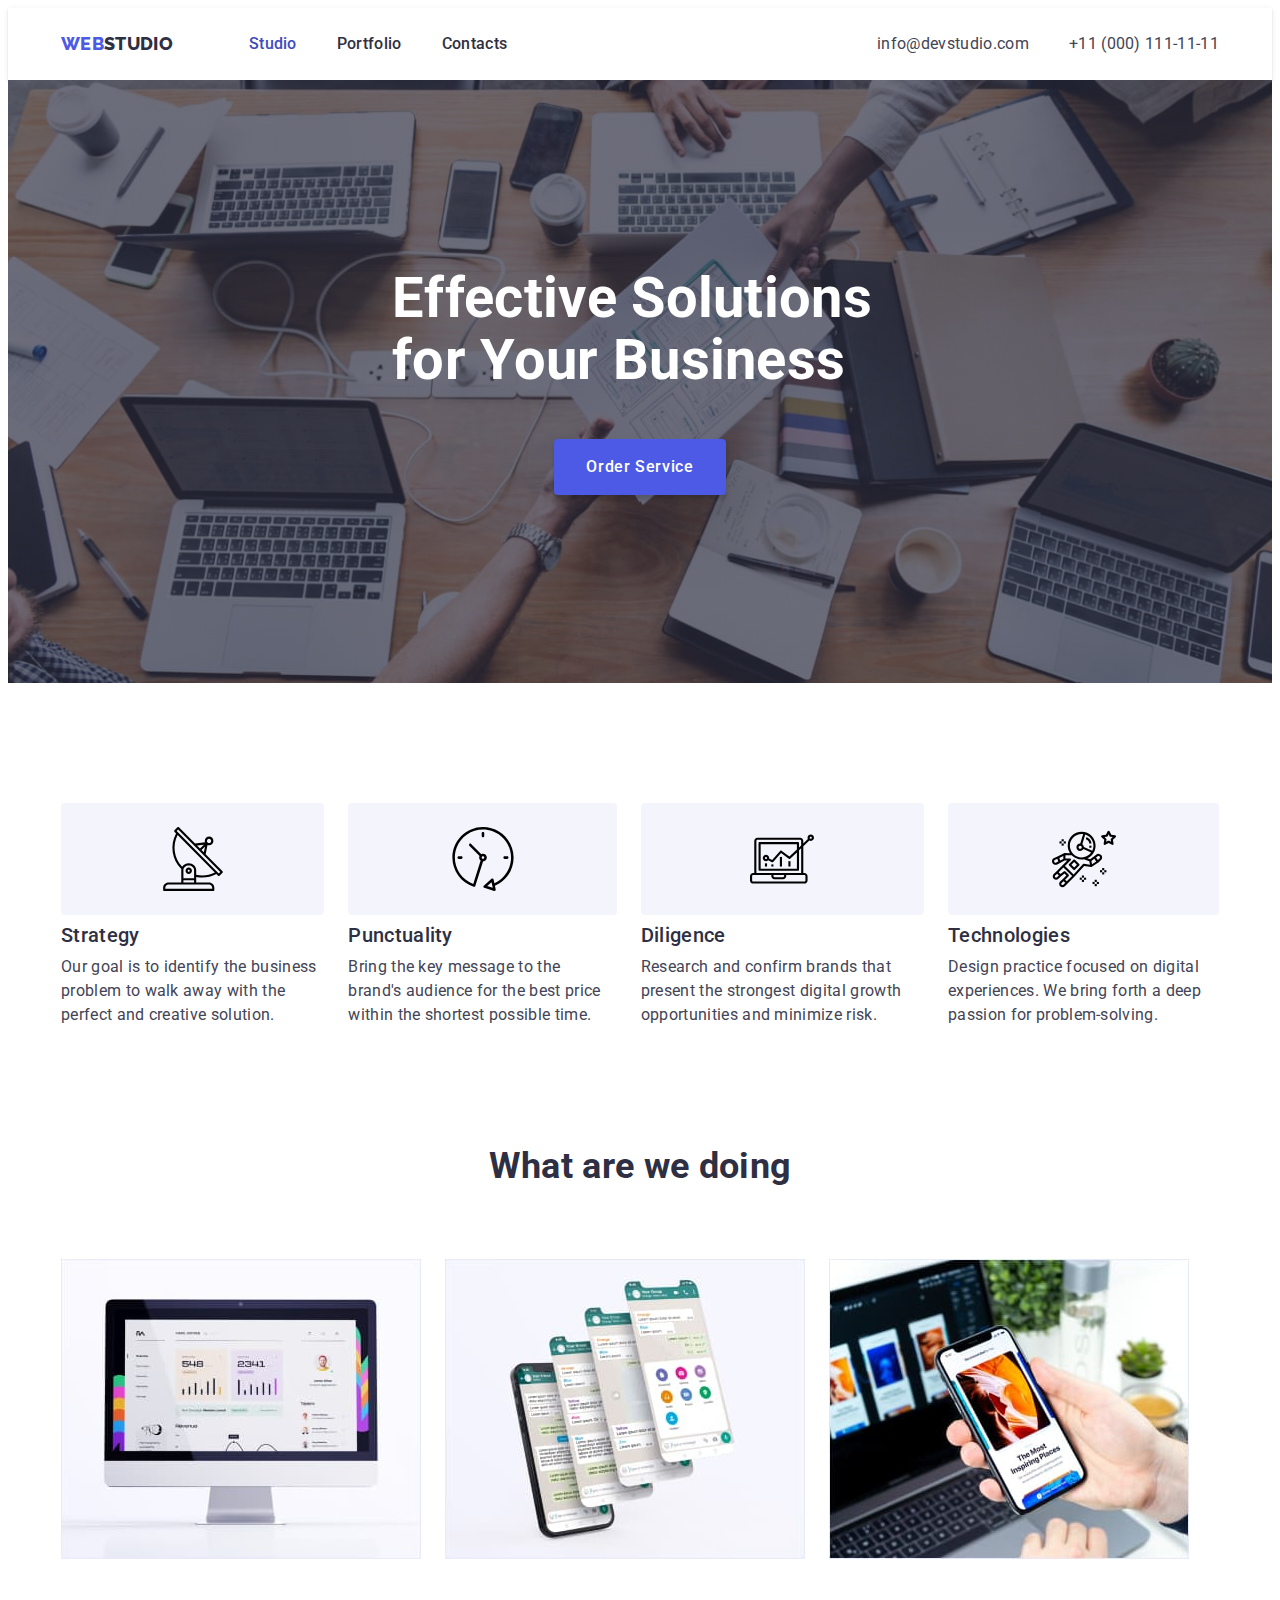
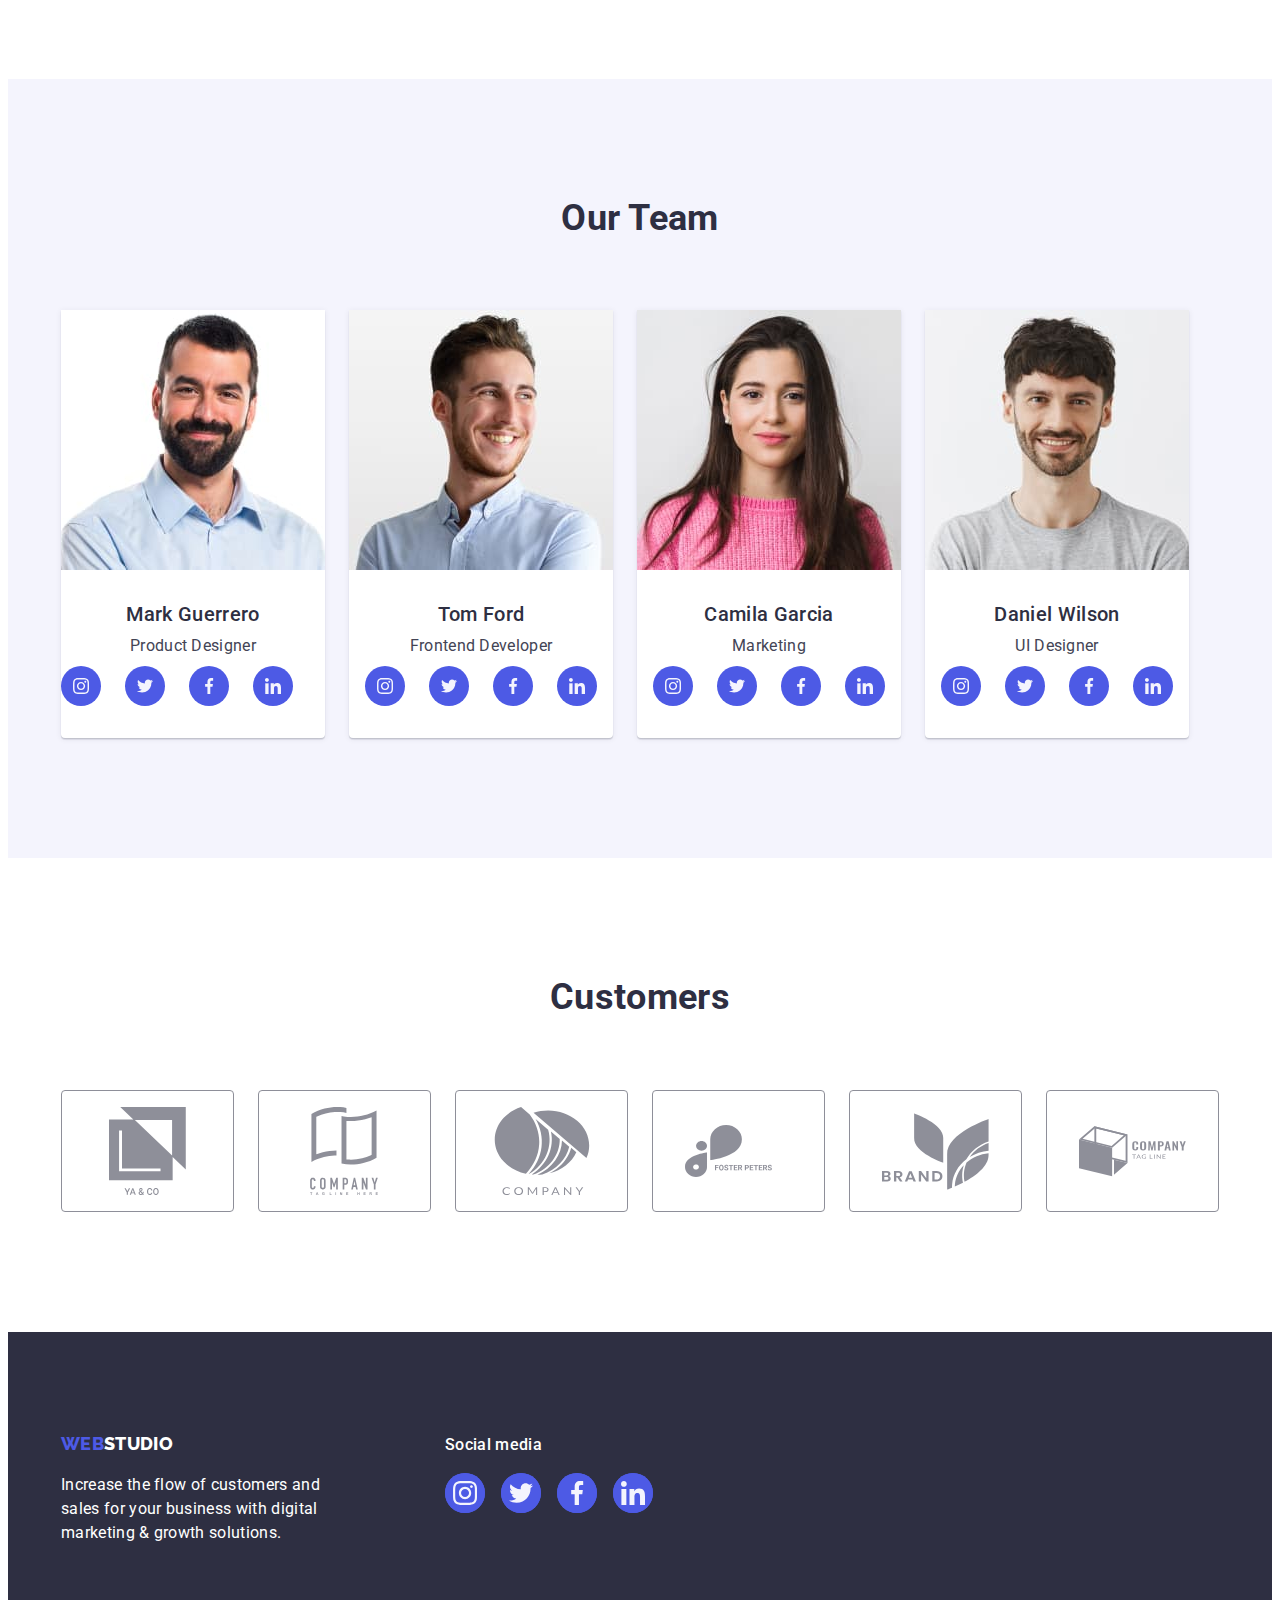
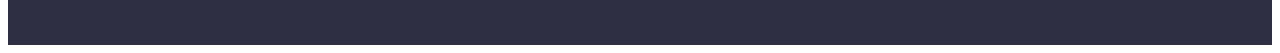
==== commit 12cd5ca5: "174" ====
--- a/index.html
+++ b/index.html
@@ -69,7 +69,7 @@
 									<use href="./images/icons.svg#clock"></use>
 								</svg>
 							</div>
-							<div class="adv-icon "></div>
+							<div class="adv-icon"></div>
 							<h3 class="item-header">Punctuality</h3>
 							<p class="item-text">
 								Bring the key message to the brand's audience for the best price within the shortest possible time.
@@ -127,38 +127,36 @@
 							<div class="name-pos">
 								<h3 class="name">Mark Guerrero</h3>
 								<p class="position">Product Designer</p>
-								<div class="socials">
-									<ul class="icons list">
-										<li>
-											<a href="#" class="icon">
-												<svg class="svg">
-													<use href="./images/icons.svg#instagram"></use>
-												</svg>
-											</a>
-										</li>
-										<li>
-											<a href="#" class="icon">
-												<svg class="svg">
-													<use href="./images/icons.svg#twitter"></use>
-												</svg>
-											</a>
-										</li>
-										<li>
-											<a href="#" class="icon">
-												<svg class="svg">
-													<use href="./images/icons.svg#facebook"></use>
-												</svg>
-											</a>
-										</li>
-										<li>
-											<a href="#" class="icon">
-												<svg class="svg">
-													<use href="./images/icons.svg#linkedin"></use>
-												</svg>
-											</a>
-										</li>
-									</ul>
-								</div>
+								<ul class="icons list">
+									<li>
+										<a href="#" class="icon">
+											<svg class="svg">
+												<use href="./images/icons.svg#instagram"></use>
+											</svg>
+										</a>
+									</li>
+									<li>
+										<a href="#" class="icon">
+											<svg class="svg">
+												<use href="./images/icons.svg#twitter"></use>
+											</svg>
+										</a>
+									</li>
+									<li>
+										<a href="#" class="icon">
+											<svg class="svg">
+												<use href="./images/icons.svg#facebook"></use>
+											</svg>
+										</a>
+									</li>
+									<li>
+										<a href="#" class="icon">
+											<svg class="svg">
+												<use href="./images/icons.svg#linkedin"></use>
+											</svg>
+										</a>
+									</li>
+								</ul>
 							</div>
 						</li>
 						<li class="team item">
@@ -339,21 +337,21 @@
 							</a>
 						</li>
 						<li class="social-item">
-							<a href="https://twitter.com/"  class="social-icon">
+							<a href="https://twitter.com/" class="social-icon">
 								<svg width="24" height="24" class="social-svg">
 									<use href="./images/icons.svg#twitter"></use>
 								</svg>
 							</a>
 						</li>
 						<li class="social-item">
-							<a href="https://www.facebook.com/"  class="social-icon">
+							<a href="https://www.facebook.com/" class="social-icon">
 								<svg width="24" height="24" class="social-svg">
 									<use href="./images/icons.svg#facebook"></use>
 								</svg>
 							</a>
 						</li>
 						<li class="social-item">
-							<a href="https://ua.linkedin.com/"  class="social-icon">
+							<a href="https://ua.linkedin.com/" class="social-icon">
 								<svg width="24" height="24" class="social-svg">
 									<use href="./images/icons.svg#linkedin"></use>
 								</svg>
--- a/css/style.css
+++ b/css/style.css
@@ -211,53 +211,6 @@
 	margin-bottom: 8px;
 }
 
-/* .adv-item::before {
-	content: "";
-	display: block;
-	
-	
-	height: 112px;
-	border-radius: 4px;
-	
-	fill: var(--header-text-color);
-	background-color: var(--secondary-white-colo);
-} */
-
-/* .rad::before {
-	content: "";
-	display: block;
-	background-image: url(../images/radar.svg);
-	background-repeat: no-repeat;
-	background-position: center;
-	background-size: 64px 64px;
-}
-
-.clo::before {
-	content: "";
-	display: block;
-	background-image: url(../images/clock.svg);
-	background-repeat: no-repeat;
-	background-position: center;
-	background-size: 64px 64px;
-}
-
-.lap::before {
-	content: "";
-	display: block;
-	background-image: url(../images/laptop.svg);
-	background-repeat: no-repeat;
-	background-position: center;
-	background-size: 64px 64px;
-}
-
-.ast::before {
-	content: "";
-	display: block;
-	background-image: url(../images/astronaut.svg);
-	background-repeat: no-repeat;
-	background-position: center;
-	background-size: 64px 64px;
-} */
 
 /* doing */
 
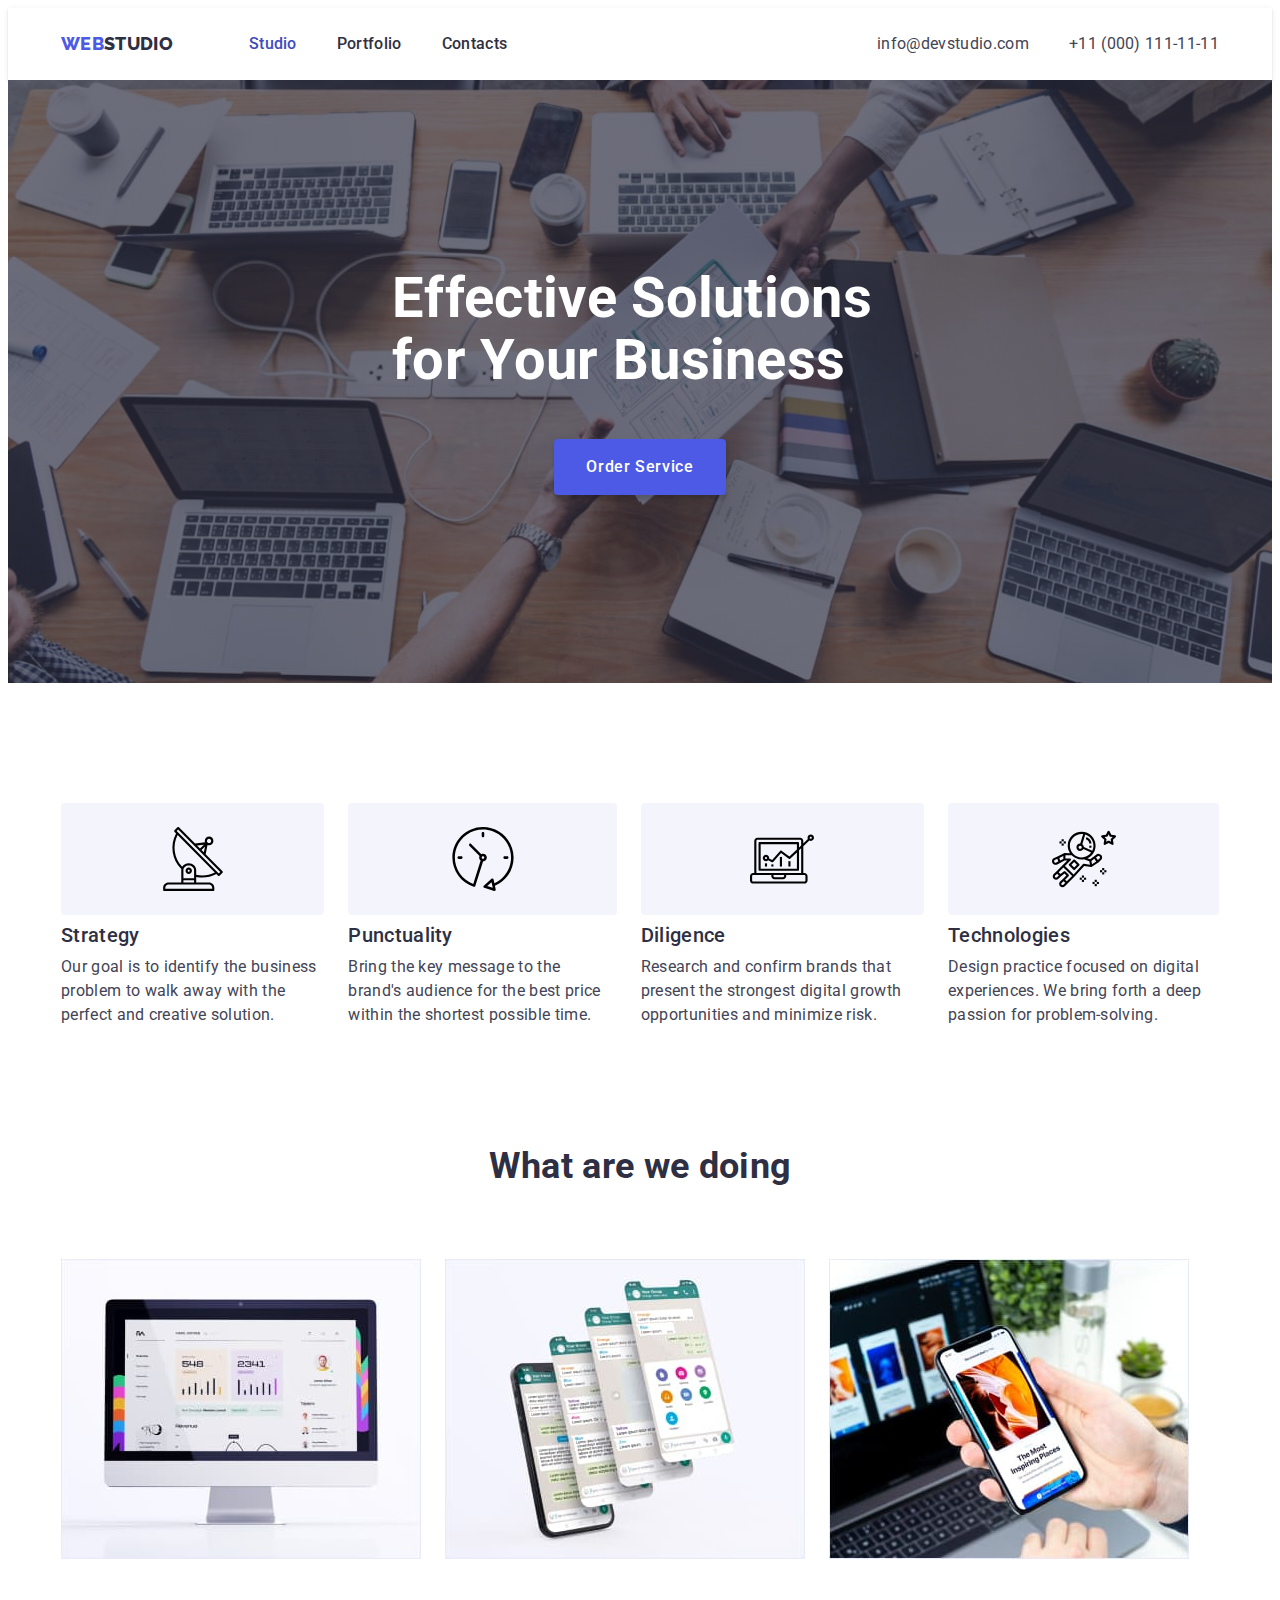
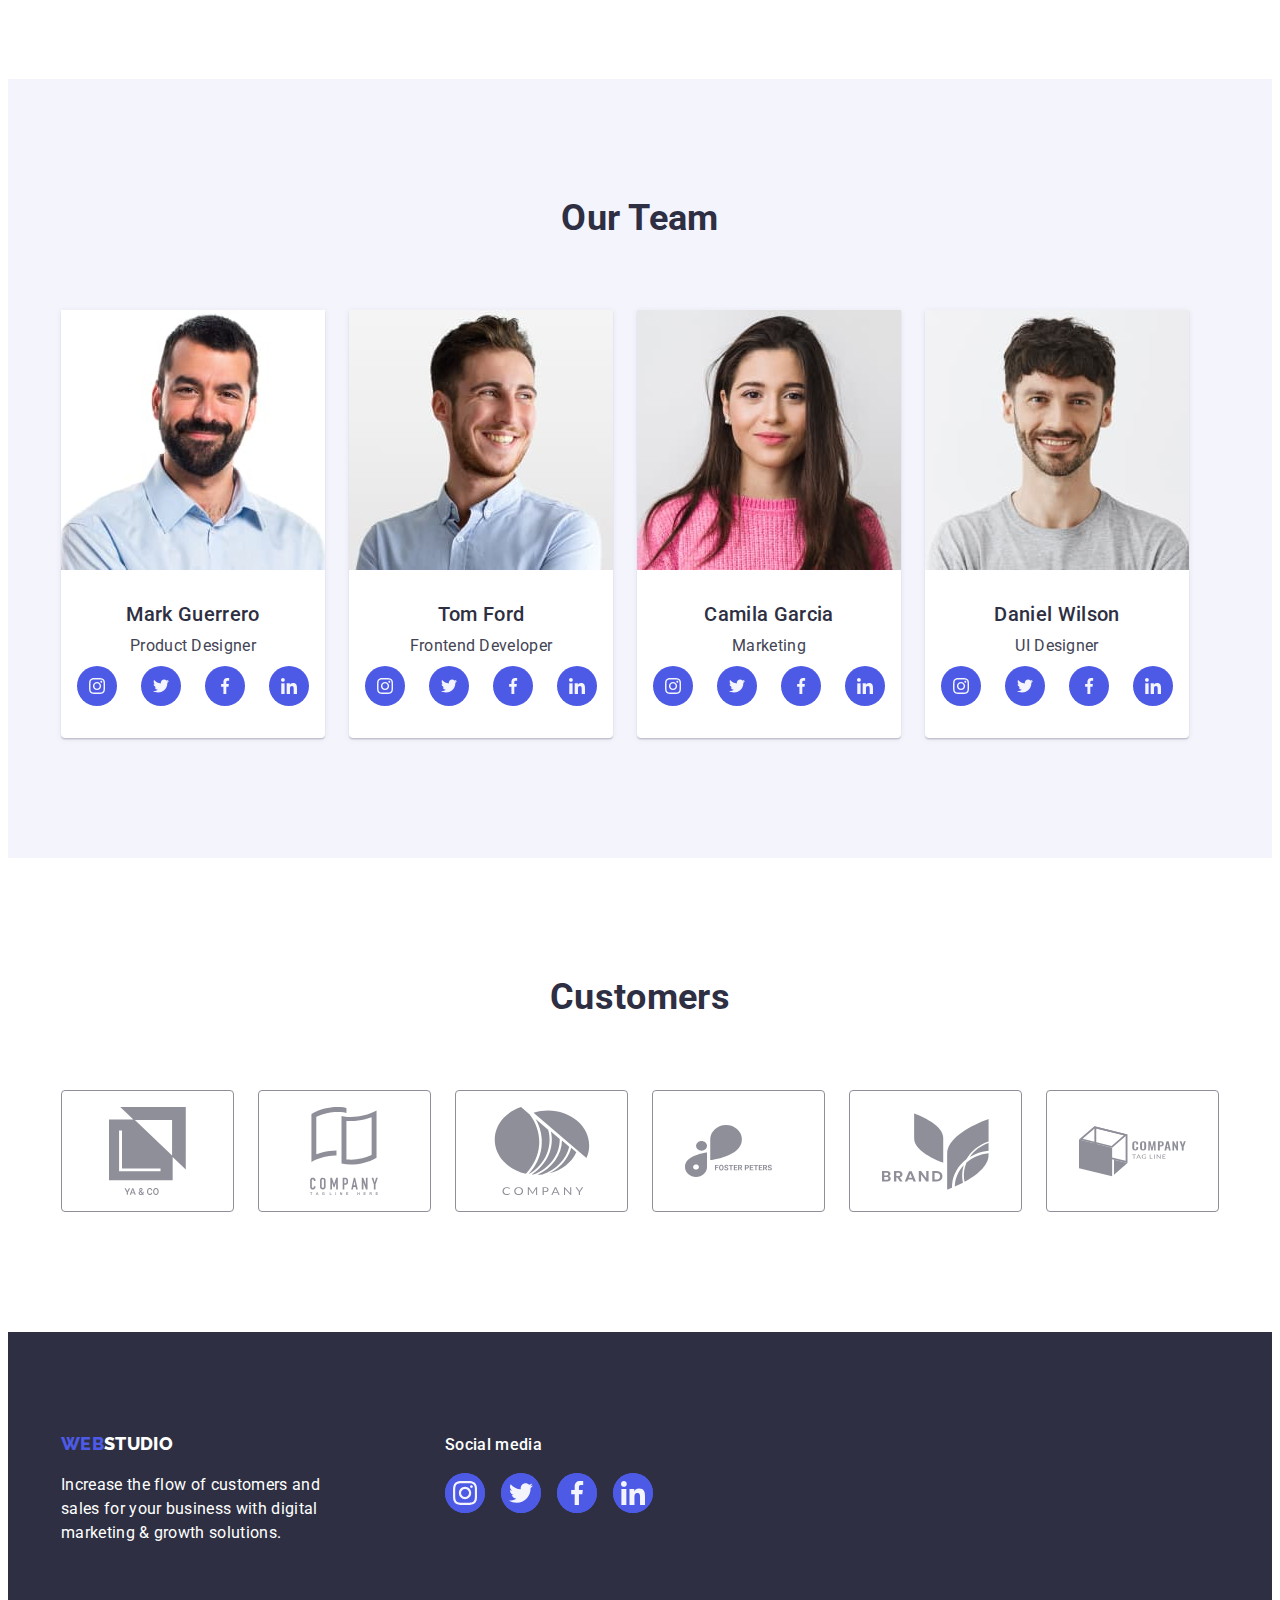
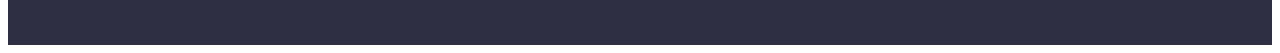
==== commit 1a29893f: "174" ====
--- a/index.html
+++ b/index.html
@@ -128,30 +128,30 @@
 								<h3 class="name">Mark Guerrero</h3>
 								<p class="position">Product Designer</p>
 								<ul class="icons list">
-									<li>
-										<a href="#" class="icon">
-											<svg class="svg">
+									<li class="soc-ico">
+										<a href="#" class="icon">
+											<svg width="16" height="16" class="svg">
 												<use href="./images/icons.svg#instagram"></use>
 											</svg>
 										</a>
 									</li>
-									<li>
-										<a href="#" class="icon">
-											<svg class="svg">
+									<li class="soc-ico">
+										<a href="#" class="icon">
+											<svg width="16" height="16" class="svg">
 												<use href="./images/icons.svg#twitter"></use>
 											</svg>
 										</a>
 									</li>
-									<li>
-										<a href="#" class="icon">
-											<svg class="svg">
+									<li class="soc-ico">
+										<a href="#" class="icon">
+											<svg width="16" height="16" class="svg">
 												<use href="./images/icons.svg#facebook"></use>
 											</svg>
 										</a>
 									</li>
-									<li>
-										<a href="#" class="icon">
-											<svg class="svg">
+									<li class="soc-ico">
+										<a href="#" class="icon">
+											<svg width="16" height="16" class="svg">
 												<use href="./images/icons.svg#linkedin"></use>
 											</svg>
 										</a>
@@ -164,38 +164,36 @@
 							<div class="name-pos">
 								<h3 class="name">Tom Ford</h3>
 								<p class="position">Frontend Developer</p>
-								<div class="socials">
-									<ul class="icons list">
-										<li>
-											<a href="#" class="icon">
-												<svg class="svg">
-													<use href="./images/icons.svg#instagram"></use>
-												</svg>
-											</a>
-										</li>
-										<li>
-											<a href="#" class="icon">
-												<svg class="svg">
-													<use href="./images/icons.svg#twitter"></use>
-												</svg>
-											</a>
-										</li>
-										<li>
-											<a href="#" class="icon">
-												<svg class="svg">
-													<use href="./images/icons.svg#facebook"></use>
-												</svg>
-											</a>
-										</li>
-										<li>
-											<a href="#" class="icon">
-												<svg class="svg">
-													<use href="./images/icons.svg#linkedin"></use>
-												</svg>
-											</a>
-										</li>
-									</ul>
-								</div>
+								<ul class="icons list">
+									<li class="soc-ico">
+										<a href="#" class="icon">
+											<svg width="16" height="16" class="svg">
+												<use href="./images/icons.svg#instagram"></use>
+											</svg>
+										</a>
+									</li>
+									<li class="soc-ico">
+										<a href="#" class="icon">
+											<svg width="16" height="16" class="svg">
+												<use href="./images/icons.svg#twitter"></use>
+											</svg>
+										</a>
+									</li>
+									<li class="soc-ico">
+										<a href="#" class="icon">
+											<svg width="16" height="16" class="svg">
+												<use href="./images/icons.svg#facebook"></use>
+											</svg>
+										</a>
+									</li>
+									<li class="soc-ico">
+										<a href="#" class="icon">
+											<svg width="16" height="16" class="svg">
+												<use href="./images/icons.svg#linkedin"></use>
+											</svg>
+										</a>
+									</li>
+								</ul>
 							</div>
 						</li>
 						<li class="team item">
@@ -203,38 +201,36 @@
 							<div class="name-pos">
 								<h3 class="name">Camila Garcia</h3>
 								<p class="position">Marketing</p>
-								<div class="socials">
-									<ul class="icons list">
-										<li>
-											<a href="#" class="icon">
-												<svg class="svg">
-													<use href="./images/icons.svg#instagram"></use>
-												</svg>
-											</a>
-										</li>
-										<li>
-											<a href="#" class="icon">
-												<svg class="svg">
-													<use href="./images/icons.svg#twitter"></use>
-												</svg>
-											</a>
-										</li>
-										<li>
-											<a href="#" class="icon">
-												<svg class="svg">
-													<use href="./images/icons.svg#facebook"></use>
-												</svg>
-											</a>
-										</li>
-										<li>
-											<a href="#" class="icon">
-												<svg class="svg">
-													<use href="./images/icons.svg#linkedin"></use>
-												</svg>
-											</a>
-										</li>
-									</ul>
-								</div>
+								<ul class="icons list">
+									<li class="soc-ico">
+										<a href="#" class="icon">
+											<svg width="16" height="16" class="svg">
+												<use href="./images/icons.svg#instagram"></use>
+											</svg>
+										</a>
+									</li>
+									<li class="soc-ico">
+										<a href="#" class="icon">
+											<svg width="16" height="16" class="svg">
+												<use href="./images/icons.svg#twitter"></use>
+											</svg>
+										</a>
+									</li>
+									<li class="soc-ico">
+										<a href="#" class="icon">
+											<svg width="16" height="16" class="svg">
+												<use href="./images/icons.svg#facebook"></use>
+											</svg>
+										</a>
+									</li>
+									<li class="soc-ico">
+										<a href="#" class="icon">
+											<svg width="16" height="16" class="svg">
+												<use href="./images/icons.svg#linkedin"></use>
+											</svg>
+										</a>
+									</li>
+								</ul>
 							</div>
 						</li>
 						<li class="team item">
@@ -242,38 +238,36 @@
 							<div class="name-pos">
 								<h3 class="name">Daniel Wilson</h3>
 								<p class="position">UI Designer</p>
-								<div class="socials">
-									<ul class="icons list">
-										<li>
-											<a href="#" class="icon">
-												<svg class="svg">
-													<use href="./images/icons.svg#instagram"></use>
-												</svg>
-											</a>
-										</li>
-										<li>
-											<a href="#" class="icon">
-												<svg class="svg">
-													<use href="./images/icons.svg#twitter"></use>
-												</svg>
-											</a>
-										</li>
-										<li>
-											<a href="#" class="icon">
-												<svg class="svg">
-													<use href="./images/icons.svg#facebook"></use>
-												</svg>
-											</a>
-										</li>
-										<li>
-											<a href="#" class="icon">
-												<svg class="svg">
-													<use href="./images/icons.svg#linkedin"></use>
-												</svg>
-											</a>
-										</li>
-									</ul>
-								</div>
+								<ul class="icons list">
+									<li class="soc-ico">
+										<a href="#" class="icon">
+											<svg width="16" height="16" class="svg">
+												<use href="./images/icons.svg#instagram"></use>
+											</svg>
+										</a>
+									</li>
+									<li class="soc-ico">
+										<a href="#" class="icon">
+											<svg width="16" height="16" class="svg">
+												<use href="./images/icons.svg#twitter"></use>
+											</svg>
+										</a>
+									</li>
+									<li class="soc-ico">
+										<a href="#" class="icon">
+											<svg width="16" height="16" class="svg">
+												<use href="./images/icons.svg#facebook"></use>
+											</svg>
+										</a>
+									</li>
+									<li class="soc-ico">
+										<a href="#" class="icon">
+											<svg width="16" height="16" class="svg">
+												<use href="./images/icons.svg#linkedin"></use>
+											</svg>
+										</a>
+									</li>
+								</ul>
 							</div>
 						</li>
 					</ul>
--- a/css/style.css
+++ b/css/style.css
@@ -253,13 +253,10 @@
 	gap: 24px;
 }
 
-.socials {
-	display: flex;
-	justify-content: center;
-}
 
 .icons {
 	display: flex;
+	justify-content: center; 
 	gap: 24px;
 }
 
@@ -275,6 +272,10 @@
 }
 
 .icon:hover {
+	background-color: var(--accent-link-color);
+}
+
+.icon:focus {
 	background-color: var(--accent-link-color);
 }
 
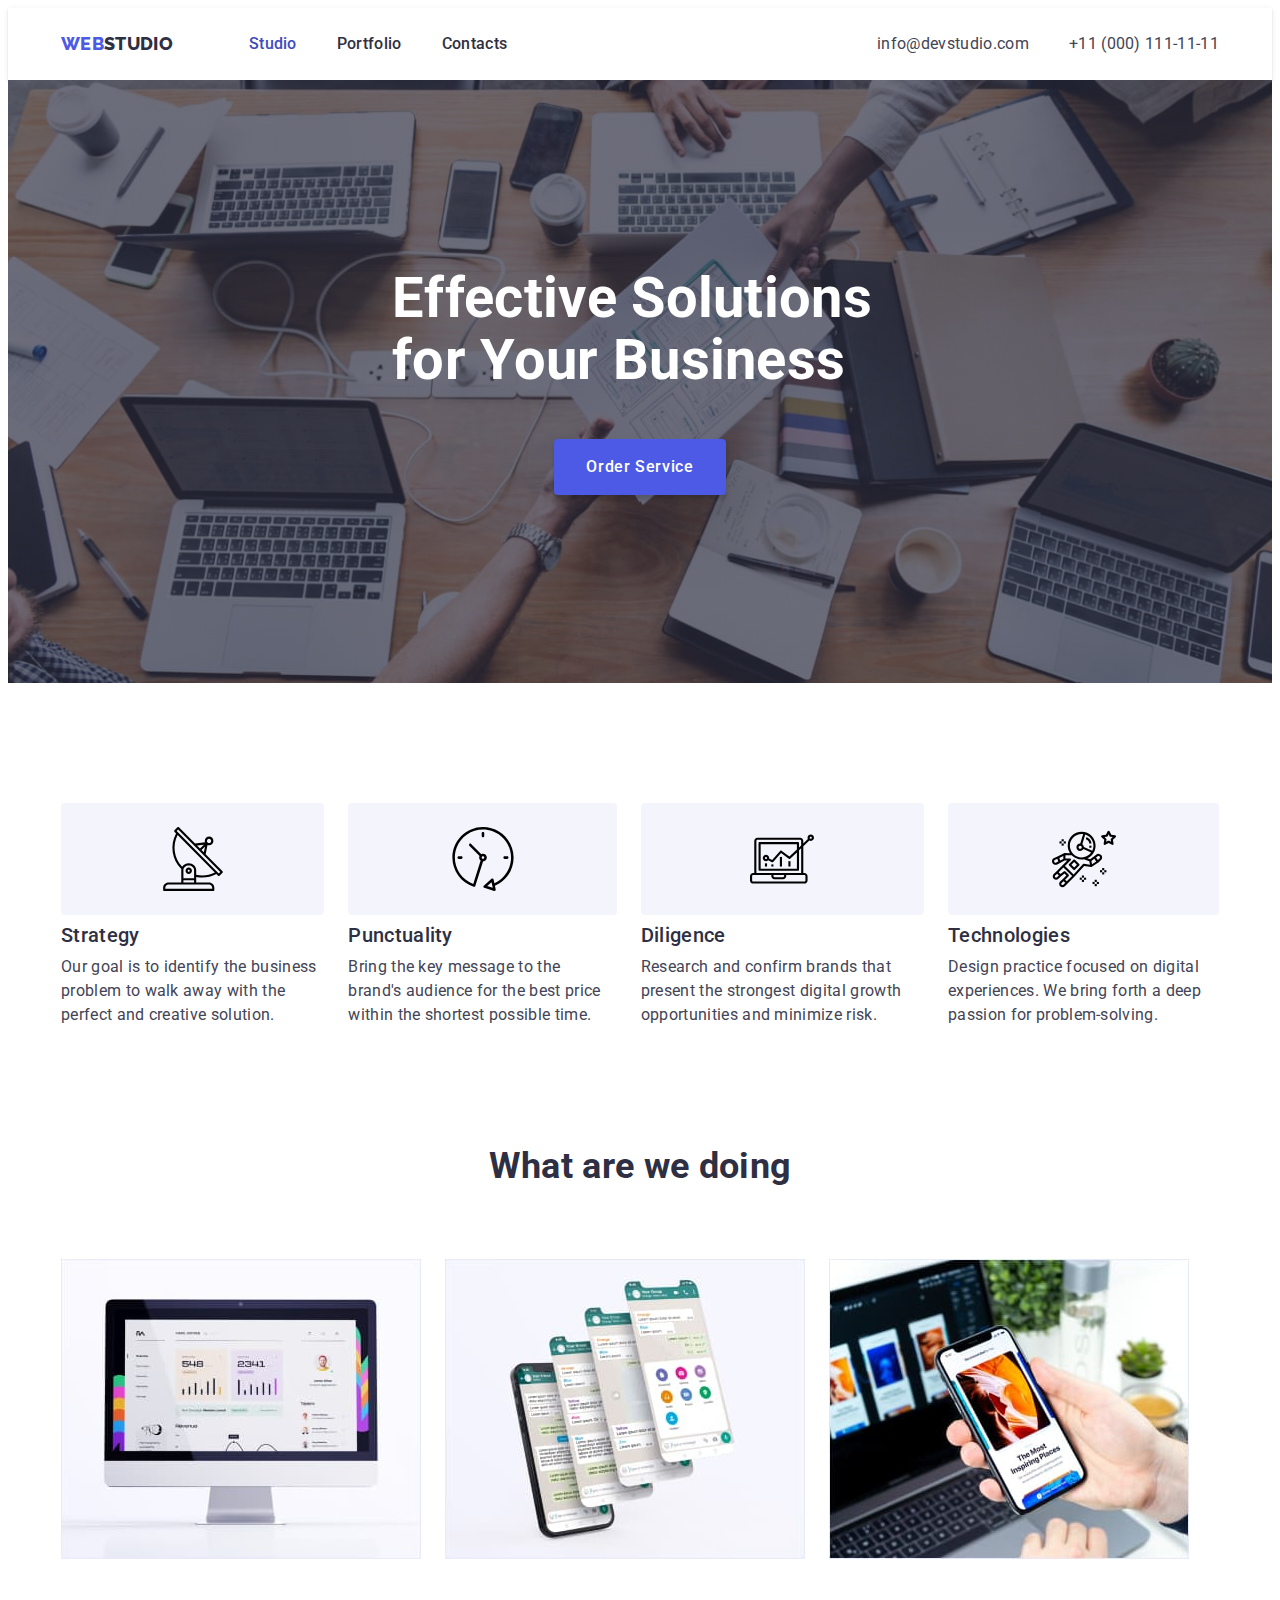
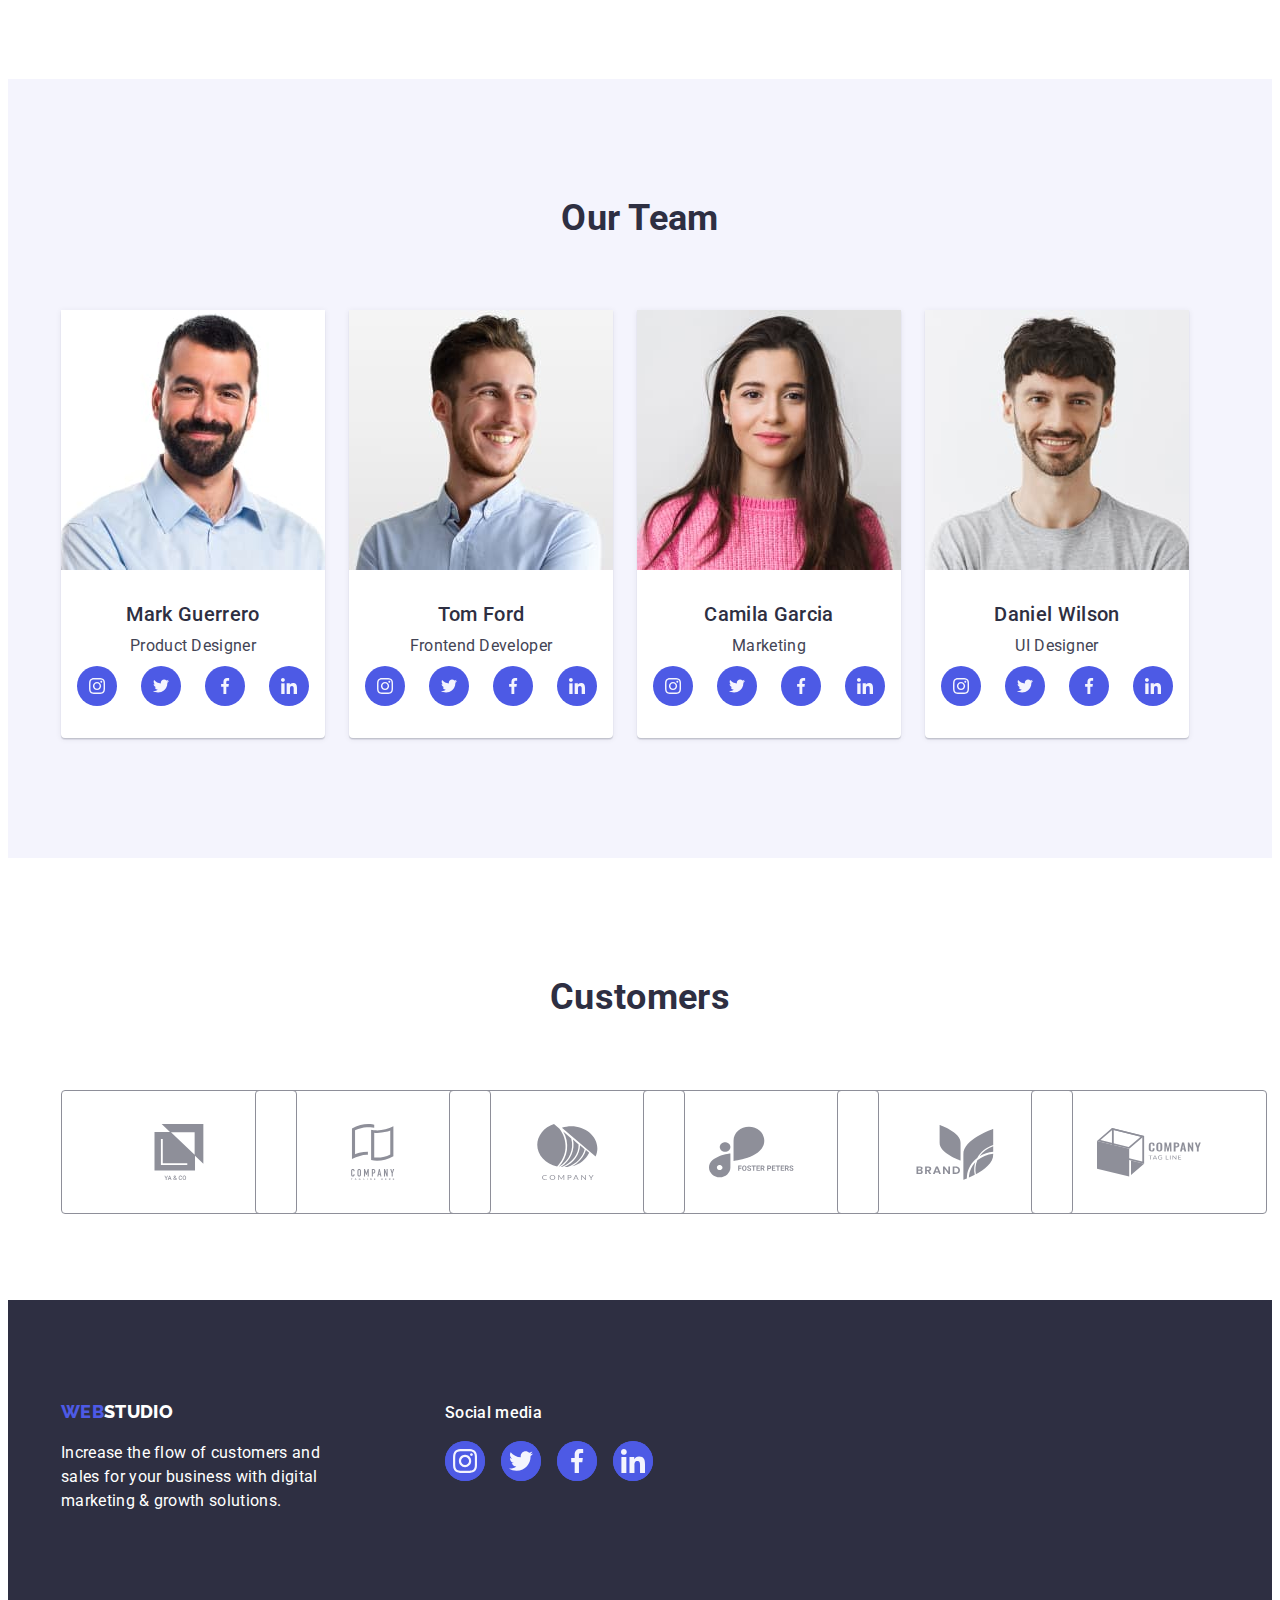
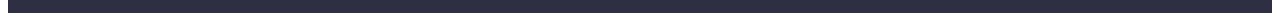
==== commit f3fe41bd: "200" ====
--- a/index.html
+++ b/index.html
@@ -278,34 +278,46 @@
 					<h2 class="section-header">Customers</h2>
 					<ul class="customers-items list">
 						<li class="customer-item">
-							<svg class="customer-svg">
-								<use href="./images/icons.svg#ya-co"></use>
-							</svg>
-						</li>
-						<li class="customer-item">
-							<svg class="customer-svg">
-								<use href="./images/icons.svg#company"></use>
-							</svg>
-						</li>
-						<li class="customer-item">
-							<svg class="customer-svg">
-								<use href="./images/icons.svg#company-circle"></use>
-							</svg>
-						</li>
-						<li class="customer-item">
-							<svg class="customer-svg">
-								<use href="./images/icons.svg#foster"></use>
-							</svg>
-						</li>
-						<li class="customer-item">
-							<svg class="customer-svg">
-								<use href="./images/icons.svg#brand"></use>
-							</svg>
-						</li>
-						<li class="customer-item">
-							<svg class="customer-svg">
-								<use href="./images/icons.svg#tag"></use>
-							</svg>
+							<a href="#" class="cust-link">
+								<svg width="104" height="56" class="customer-svg">
+									<use href="./images/icons.svg#ya-co"></use>
+								</svg>
+							</a>
+						</li>
+						<li class="customer-item">
+							<a href="#" class="cust-link">
+								<svg width="104" height="56" class="customer-svg">
+									<use href="./images/icons.svg#company"></use>
+								</svg>
+							</a>
+						</li>
+						<li class="customer-item">
+							<a href="#" class="cust-link">
+								<svg width="104" height="56" class="customer-svg">
+									<use href="./images/icons.svg#company-circle"></use>
+								</svg>
+							</a>
+						</li>
+						<li class="customer-item">
+							<a href="#" class="cust-link">
+								<svg width="104" height="56" class="customer-svg">
+									<use href="./images/icons.svg#foster"></use>
+								</svg>
+							</a>
+						</li>
+						<li class="customer-item">
+							<a href="#" class="cust-link">
+								<svg width="104" height="56" class="customer-svg">
+									<use href="./images/icons.svg#brand"></use>
+								</svg>
+							</a>
+						</li>
+						<li class="customer-item">
+							<a href="#" class="cust-link">
+								<svg width="104" height="56" class="customer-svg">
+									<use href="./images/icons.svg#tag"></use>
+								</svg>
+							</a>
 						</li>
 					</ul>
 				</div>
--- a/css/style.css
+++ b/css/style.css
@@ -315,20 +315,39 @@
 	margin-right: auto;
 	margin-left: auto;
 }
-
-.customer-item {
+.cust-link {
+	width: 100%;
+	height: 100%;
 	border: 1px solid #8e8f99;
 	border-radius: 4px;
+	display: flex;
+	align-items: center;
+	justify-content: center;
+	color: #8e8f99;
 	padding: 16px 32px;
+}
+
+.cust-link:hover {
+  border-color: #404bbf; 
+	color: #404bbf; 
+}
+
+.cust-link:focus {
+  border-color: #404bbf; 
+	color: #404bbf; 
+}
+
+/* .customer-item {
+	border: 1px solid #8e8f99;
+	border-radius: 4px;
+	
 	height: 88px;
 	width: calc(100% / 6);
-}
+} */
 
 .customer-svg {
-	width: 100%;
-	height: 100%;
-	display: block;
-	fill: #8e8f99;
+	fill: currentColor;
+
 }
 
 /* footer */
